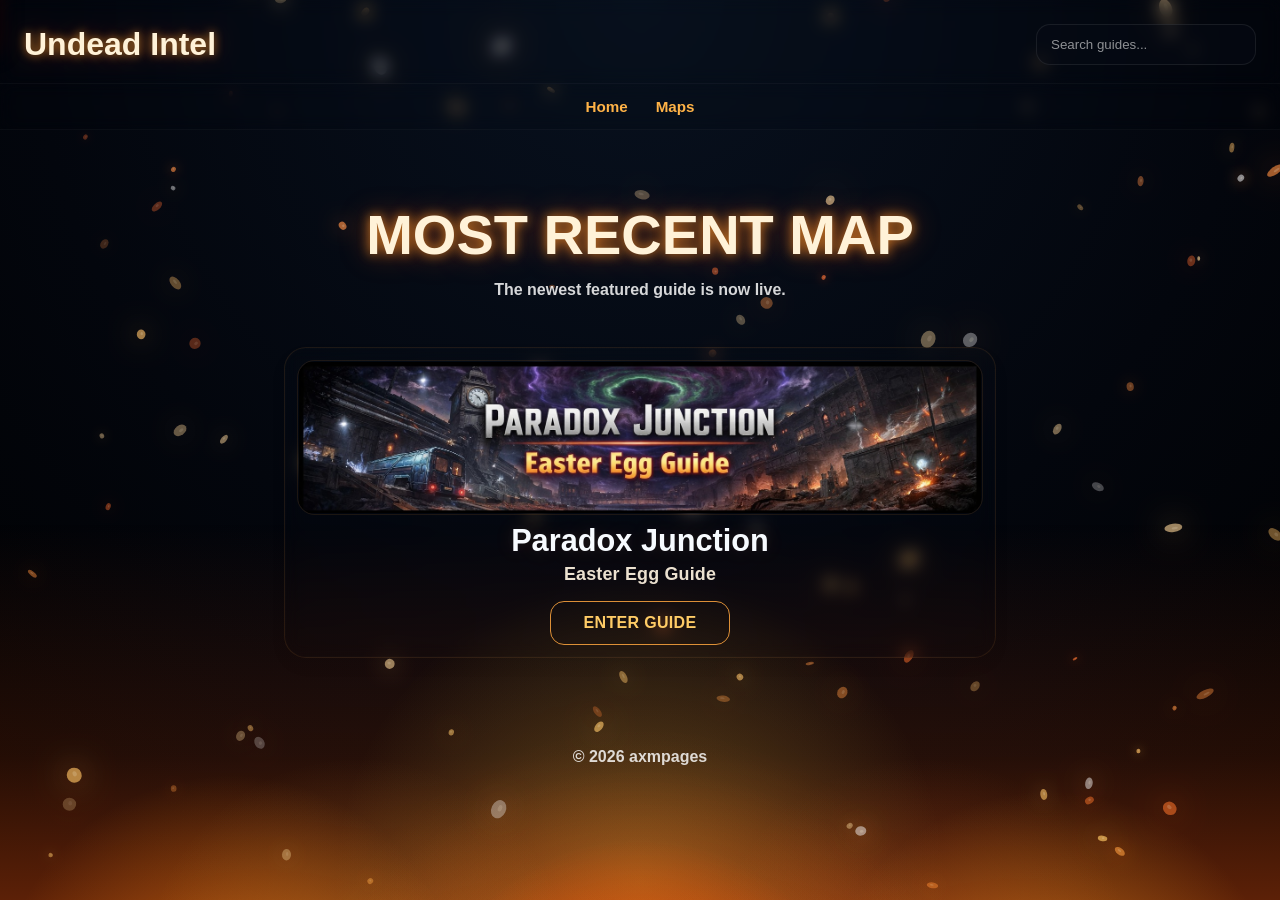
==== index.html @ 65e99cda "Update index.html" ====
<!DOCTYPE html>
<html lang="en">
<head>
  <meta charset="UTF-8">
  <title>Undead Intel</title>
  <meta name="viewport" content="width=device-width, initial-scale=1.0">
  <link rel="stylesheet" href="css/style.css">
</head>
<body class="loaded">

  <div class="zombie-hand" aria-hidden="true"></div>

  <canvas id="particles" aria-hidden="true"></canvas>

  <header class="glass">
    <h1 class="site-title">
      <a href="index.html">Undead Intel</a>
    </h1>

    <input
      type="text"
      id="search"
      placeholder="Search guides..."
      autocomplete="off"
      autocorrect="off"
      autocapitalize="off"
      spellcheck="false"
    >
  </header>

  <nav class="glass">
    <a href="index.html">Home</a>
    <a href="maps.html">Maps</a>
  </nav>

  <section class="hero">
    <h2>MOST RECENT MAP</h2>
    <p>The newest featured guide is now live.</p>
  </section>

  <section id="guideList" class="grid single-featured">
    <div class="card featured-card" data-name="paradox junction">
      <a href="maps/paradox-junction.html">
        <img src="images/paradox-junction-easter-egg-guide.jpg" alt="Paradox Junction Easter Egg Guide" class="map-image">
      </a>
      <h3>Paradox Junction</h3>
      <p>Easter Egg Guide</p>
      <a href="maps/paradox-junction.html">ENTER GUIDE</a>
    </div>
  </section>

  <footer>
    <p>© 2026 axmpages</p>
  </footer>

  <script src="js/app.js"></script>
</body>
</html>
---- css/style.css ----
*,
*::before,
*::after {
  box-sizing: border-box;
}

html,
body {
  width: 100%;
  max-width: 100%;
  overflow-x: hidden;
}

body {
  margin: 0;
  font-family: Arial, sans-serif;
  color: white;
  background:
    radial-gradient(circle at 50% 120%, rgba(255, 115, 20, 0.30) 0%, transparent 28%),
    radial-gradient(circle at top, #08111f 0%, #03060d 55%, #000000 100%);
  min-height: 100vh;
}

body.loaded {
  opacity: 1;
}

/* stronger fire background */
body::before {
  content: "";
  position: fixed;
  inset: 0;
  background:
    radial-gradient(circle at 50% 118%, rgba(255, 85, 0, 0.95), transparent 18%),
    radial-gradient(circle at 18% 112%, rgba(255, 135, 20, 0.56), transparent 16%),
    radial-gradient(circle at 82% 114%, rgba(255, 160, 30, 0.56), transparent 16%),
    radial-gradient(circle at 50% 98%, rgba(255, 210, 70, 0.28), transparent 28%),
    linear-gradient(to top, rgba(255, 90, 20, 0.36) 0%, rgba(255, 90, 20, 0.14) 16%, transparent 42%);
  z-index: -4;
  pointer-events: none;
  animation: firePulse 2.8s ease-in-out infinite alternate;
}

body::after {
  content: "";
  position: fixed;
  inset: 0;
  background:
    radial-gradient(circle at 50% 126%, rgba(255, 100, 20, 0.44), transparent 28%),
    radial-gradient(circle at 28% 108%, rgba(255, 190, 60, 0.22), transparent 16%),
    radial-gradient(circle at 72% 108%, rgba(255, 120, 40, 0.20), transparent 16%);
  z-index: -3;
  pointer-events: none;
  animation: firePulse2 4s ease-in-out infinite alternate;
}

@keyframes firePulse {
  0% {
    opacity: 0.86;
    transform: scale(1);
  }
  100% {
    opacity: 1;
    transform: scale(1.04);
  }
}

@keyframes firePulse2 {
  0% {
    opacity: 0.72;
  }
  100% {
    opacity: 1;
  }
}

/* embers canvas */
#particles {
  position: fixed;
  top: 0;
  left: 0;
  width: 100%;
  height: 100%;
  z-index: -2;
  pointer-events: none;
  mix-blend-mode: screen;
  opacity: 0.95;
}

/* hide cursor on touch devices */
.zombie-hand {
  display: none;
}

/* desktop cursor only */
@media (hover: hover) and (pointer: fine) {
  body,
  a,
  button,
  input,
  label,
  .card {
    cursor: none !important;
  }

  .zombie-hand,
  .zombie-hand *,
  .zombie-hand::before,
  .zombie-hand::after {
    pointer-events: none !important;
  }

  .zombie-hand::before,
  .zombie-hand::after,
  .zombie-hand * {
    display: none !important;
    content: none !important;
  }

  .zombie-hand {
    display: block;
    position: fixed;
    left: 0;
    top: 0;
    width: 78px;
    height: 78px;
    z-index: 99999;
    pointer-events: none !important;
    background: url("../images/zombie-cursor.png") no-repeat center center;
    background-size: contain;
    transform: translate(-58px, -28px);
    filter:
      drop-shadow(0 0 8px rgba(0, 0, 0, 0.45))
      drop-shadow(0 0 10px rgba(90, 0, 0, 0.25));
  }
}

/* glass */
.glass {
  backdrop-filter: blur(8px);
  background: rgba(8, 12, 20, 0.04);
  border-bottom: 1px solid rgba(255, 255, 255, 0.03);
}

/* header */
header {
  display: flex;
  justify-content: space-between;
  align-items: center;
  padding: max(24px, env(safe-area-inset-top)) 24px 18px;
  gap: 16px;
}

.page-header {
  align-items: flex-start;
}

.header-left {
  display: flex;
  flex-direction: column;
  gap: 6px;
}

.site-title {
  margin: 0;
  font-size: 2rem;
}

.site-title a {
  color: #fff2d8;
  text-decoration: none;
  text-shadow:
    0 0 10px rgba(255, 160, 50, 0.75),
    0 0 26px rgba(255, 90, 20, 0.35);
}

.site-title a:hover {
  color: #ffd59d;
}

.page-subtitle {
  color: rgba(255, 255, 255, 0.82);
  font-weight: 700;
  letter-spacing: 0.04em;
}

header input {
  width: 220px;
  max-width: 42vw;
  padding: 12px 14px;
  border-radius: 14px;
  border: 1px solid rgba(255, 255, 255, 0.08);
  background: rgba(7, 12, 22, 0.48);
  color: white;
  outline: none;
  backdrop-filter: blur(8px);
}

header input::placeholder {
  color: rgba(255, 255, 255, 0.55);
}

/* nav */
nav {
  display: flex;
  justify-content: center;
  gap: 28px;
  padding: 14px 20px;
}

nav a {
  color: #ffb347;
  text-decoration: none;
  font-weight: 700;
  font-size: 0.95rem;
  position: relative;
}

nav a::after {
  content: "";
  position: absolute;
  left: 0;
  bottom: -6px;
  width: 0;
  height: 2px;
  background: #ff8a2a;
  box-shadow: 0 0 10px #ff8a2a;
  transition: width 0.25s ease;
}

nav a:hover::after {
  width: 100%;
}

/* hero */
.hero {
  text-align: center;
  padding: 72px 20px 38px;
}

.hero-small {
  padding-top: 54px;
}

.hero h2 {
  margin: 0 0 14px;
  font-size: clamp(2rem, 5vw, 3.5rem);
  color: #fff2d8;
  text-shadow:
    0 0 12px rgba(255, 150, 42, 0.82),
    0 0 30px rgba(255, 90, 20, 0.48);
}

.hero p {
  margin: 0;
  color: rgba(255, 255, 255, 0.84);
  font-weight: 600;
}

/* layout */
.grid {
  display: grid;
  grid-template-columns: repeat(auto-fit, minmax(380px, 1fr));
  gap: 28px;
  padding: 10px 24px 56px;
  max-width: 1480px;
  margin: 0 auto;
  align-items: start;
}

.single-featured {
  max-width: 760px;
}

/* cards */
.card {
  width: 100%;
  max-width: 100%;
  min-width: 0;
  background: linear-gradient(180deg, rgba(18, 27, 42, 0.07), rgba(10, 16, 28, 0.025));
  border: 1px solid rgba(255, 170, 70, 0.10);
  border-radius: 22px;
  padding: 12px;
  box-sizing: border-box;
  box-shadow:
    0 8px 18px rgba(0, 0, 0, 0.04),
    0 0 0 1px rgba(255, 255, 255, 0.008) inset;
  transition: transform 0.25s ease, box-shadow 0.25s ease, border-color 0.25s ease;
  text-align: center;
  overflow: hidden;
  backdrop-filter: blur(8px);
}

.card:hover {
  transform: translateY(-6px) scale(1.01);
  box-shadow:
    0 12px 24px rgba(0, 0, 0, 0.08),
    0 0 16px rgba(255, 120, 30, 0.08);
  border-color: rgba(255, 170, 70, 0.18);
}

.card > a:first-child {
  display: flex;
  align-items: center;
  justify-content: center;
  width: 100%;
  max-width: 100%;
  min-width: 0;
  border-radius: 18px;
  overflow: hidden;
  margin: 0 auto 10px;
  padding: 1px;
  background: rgba(2, 5, 12, 0.015);
  border: 1px solid rgba(255, 170, 70, 0.10);
}

.card h3 {
  margin: 0 0 6px;
  font-size: clamp(1.7rem, 2.2vw, 2rem);
  line-height: 1.05;
  color: #f7fbff;
  text-shadow:
    0 0 10px rgba(255, 255, 255, 0.06),
    0 0 20px rgba(255, 140, 50, 0.14);
}

.card p {
  margin: 0 0 16px;
  color: rgba(255, 244, 225, 0.92);
  font-weight: 700;
  font-size: 1.08rem;
  letter-spacing: 0.01em;
}

.map-image {
  display: block;
  width: 100%;
  max-width: 100%;
  min-width: 0;
  height: auto !important;
  margin: 0 auto;
  object-fit: contain;
  object-position: center center !important;
  background: transparent;
  padding: 0;
  border: none;
  box-shadow: none;
  transform: translateX(0) !important;
}

.featured-card .map-image {
  display: block;
  width: 100%;
  max-width: 100%;
  min-width: 0;
  height: auto !important;
  margin: 0 auto;
}

.content > .map-image {
  display: block;
  width: 100%;
  max-width: 100%;
  min-width: 0;
  height: auto !important;
  object-fit: contain;
  object-position: center center !important;
  background: transparent;
  padding: 0;
  border-radius: 18px;
  margin: 0 auto 24px;
  border: 1px solid rgba(255, 170, 70, 0.08);
  box-shadow: 0 0 12px rgba(255, 120, 30, 0.02);
  transform: translateX(0) !important;
}

/* buttons */
.card a,
.back-link {
  display: inline-flex;
  align-items: center;
  justify-content: center;
  color: #ffcc66;
  text-decoration: none;
  padding: 12px 18px;
  border: 1px solid rgba(255, 166, 63, 0.85);
  border-radius: 14px;
  font-weight: 800;
  letter-spacing: 0.02em;
  transition: all 0.2s ease;
}

.card a:hover,
.back-link:hover {
  background: linear-gradient(180deg, #ffb347 0%, #ff8a2a 100%);
  color: #120700;
  box-shadow:
    0 0 22px rgba(255, 138, 42, 0.45),
    0 10px 18px rgba(0, 0, 0, 0.18);
}

.card > a:last-child {
  min-width: 160px;
}

.featured-card > a:last-child {
  min-width: 180px;
}

.featured-card h3 {
  font-size: clamp(1.9rem, 2.4vw, 2.2rem);
}

.featured-card p {
  font-size: 1.12rem;
}

.top-buttons {
  display: flex;
  gap: 12px;
  flex-wrap: wrap;
}

/* content */
.content {
  max-width: 1000px;
  margin: 0 auto;
  padding: 28px 24px 60px;
}

.content h2 {
  margin-top: 0;
  margin-bottom: 16px;
  text-shadow: 0 0 12px rgba(255, 138, 42, 0.22);
}

.content h3 {
  margin: 28px 0 12px;
  color: #ffd59d;
}

.content p,
.content li {
  color: rgba(255, 255, 255, 0.92);
  line-height: 1.55;
  font-size: 1rem;
}

.notes-box {
  margin: 0 0 24px;
  padding: 16px 18px;
  background: rgba(255, 255, 255, 0.02);
  border: 1px solid rgba(255, 255, 255, 0.04);
  border-radius: 14px;
  backdrop-filter: blur(6px);
}

.notes-box h3 {
  margin: 0 0 10px;
}

.notes-box ul {
  margin: 0;
  padding-left: 18px;
}

.notes-box li {
  margin: 8px 0;
}

/* progress */
#progress-container {
  width: 100%;
  height: 18px;
  background: rgba(255, 255, 255, 0.08);
  border-radius: 999px;
  overflow: hidden;
  margin: 18px 0 24px;
  border: 1px solid rgba(255, 255, 255, 0.06);
}

#progress-bar {
  height: 100%;
  width: 0%;
  background: linear-gradient(90deg, #ff6a00, #ffc14d);
  box-shadow: 0 0 14px rgba(255, 138, 42, 0.65);
  transition: width 0.25s ease;
}

/* steps */
#steps {
  list-style: none;
  padding: 0;
  margin: 0 0 28px;
}

#steps li {
  margin: 12px 0;
  padding: 14px 16px;
  background: rgba(255, 255, 255, 0.02);
  border-radius: 12px;
  border: 1px solid rgba(255, 255, 255, 0.04);
  backdrop-filter: blur(4px);
}

#steps input {
  accent-color: #ff8a2a;
  transform: scale(1.15);
  margin-right: 10px;
}

/* footer */
footer {
  text-align: center;
  padding: 18px 20px 26px;
  color: rgba(255, 255, 255, 0.82);
  font-weight: 700;
}

@media (max-width: 1200px) {
  .grid {
    grid-template-columns: repeat(auto-fit, minmax(320px, 1fr));
    max-width: 1240px;
  }
}

@media (max-width: 760px) {
  body::before {
    background:
      radial-gradient(circle at 50% 118%, rgba(255, 80, 0, 1), transparent 18%),
      radial-gradient(circle at 18% 112%, rgba(255, 135, 20, 0.60), transparent 16%),
      radial-gradient(circle at 82% 114%, rgba(255, 155, 30, 0.58), transparent 16%),
      radial-gradient(circle at 50% 96%, rgba(255, 205, 70, 0.30), transparent 28%),
      linear-gradient(to top, rgba(255, 90, 20, 0.40) 0%, rgba(255, 90, 20, 0.16) 16%, transparent 42%);
  }

  body::after {
    background:
      radial-gradient(circle at 50% 126%, rgba(255, 100, 20, 0.50), transparent 28%),
      radial-gradient(circle at 28% 108%, rgba(255, 190, 60, 0.24), transparent 16%),
      radial-gradient(circle at 72% 108%, rgba(255, 120, 40, 0.22), transparent 16%);
  }

  header {
    flex-direction: column;
    align-items: stretch;
    padding: max(30px, env(safe-area-inset-top)) 16px 16px;
  }

  .page-header {
    align-items: stretch;
  }

  header input {
    width: 100%;
    max-width: 100%;
  }

  nav {
    gap: 20px;
    flex-wrap: wrap;
  }

  .grid {
    width: 100%;
    max-width: 100%;
    grid-template-columns: 1fr;
    gap: 16px;
    padding: 10px 10px 42px;
    margin: 0 auto;
  }

  .single-featured {
    max-width: 100%;
  }

  .card {
    width: 100%;
    max-width: 100%;
    min-width: 0;
    padding: 8px;
    border-radius: 18px;
    background: linear-gradient(180deg, rgba(18, 27, 42, 0.05), rgba(10, 16, 28, 0.015));
  }

  .card h3 {
    font-size: 1.8rem;
    margin: 0 0 4px;
  }

  .card p {
    font-size: 1rem;
    margin: 0 0 12px;
  }

  .card > a:first-child {
    width: 100%;
    max-width: 100%;
    min-width: 0;
    margin: 0 auto 8px;
    padding: 1px;
    border-radius: 16px;
    background: rgba(2, 5, 12, 0.01);
    border: 1px solid rgba(255, 170, 70, 0.08);
  }

  .map-image {
    display: block;
    width: 100%;
    max-width: 100%;
    min-width: 0;
    height: auto !important;
    margin: 0 auto;
    object-fit: contain;
    object-position: center center !important;
    transform: translateX(0) !important;
  }

  .featured-card .map-image {
    width: 100%;
    max-width: 100%;
    min-width: 0;
    height: auto !important;
    margin: 0 auto;
  }

  .content > .map-image {
    width: 100%;
    max-width: 100%;
    min-width: 0;
    height: auto !important;
    object-fit: contain;
    object-position: center center !important;
    border-radius: 16px;
    margin: 0 auto 20px;
    border: 1px solid rgba(255, 170, 70, 0.08);
  }

  .top-buttons {
    justify-content: flex-start;
  }
}
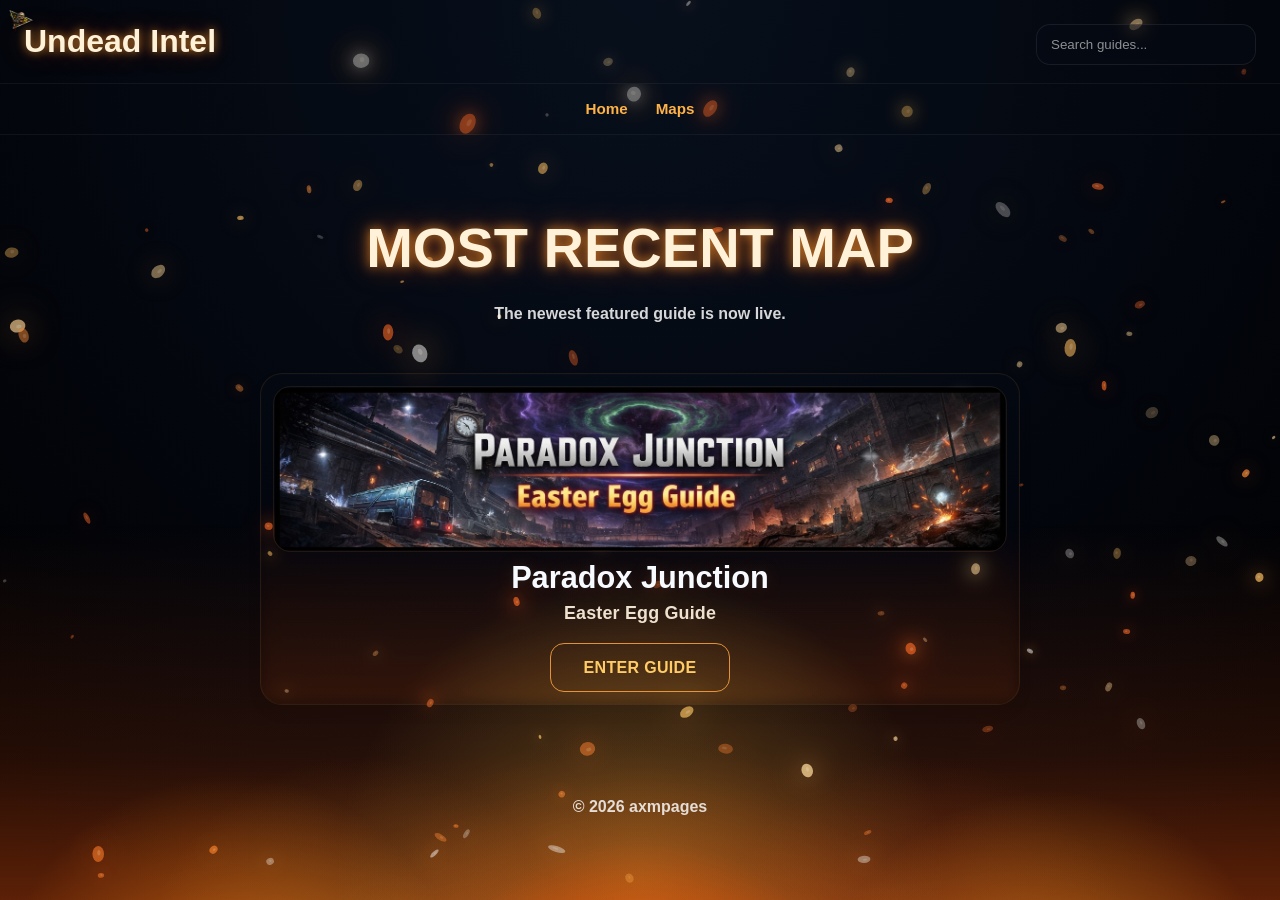
==== commit 0a66d4c9: "Update index.html" ====
--- a/index.html
+++ b/index.html
@@ -2,25 +2,30 @@
 <html lang="en">
 <head>
   <meta charset="UTF-8">
+  <meta name="viewport" content="width=device-width, initial-scale=1.0">
+  <meta name="description" content="Undead Intel - zombie map guides, Easter egg walkthroughs, and survival help.">
+  <meta name="theme-color" content="#000000">
   <title>Undead Intel</title>
-  <meta name="viewport" content="width=device-width, initial-scale=1.0">
   <link rel="stylesheet" href="css/style.css">
+  <script src="js/app.js" defer></script>
 </head>
-<body class="loaded">
-
+<body>
   <div class="zombie-hand" aria-hidden="true"></div>
-
   <canvas id="particles" aria-hidden="true"></canvas>
 
-  <header class="glass">
-    <h1 class="site-title">
-      <a href="index.html">Undead Intel</a>
-    </h1>
+  <header class="glass page-header">
+    <div class="header-left">
+      <h1 class="site-title">
+        <a href="index.html">Undead Intel</a>
+      </h1>
+    </div>
 
     <input
-      type="text"
+      type="search"
       id="search"
+      name="search"
       placeholder="Search guides..."
+      aria-label="Search guides"
       autocomplete="off"
       autocorrect="off"
       autocapitalize="off"
@@ -28,31 +33,37 @@
     >
   </header>
 
-  <nav class="glass">
+  <nav class="glass" aria-label="Main navigation">
     <a href="index.html">Home</a>
     <a href="maps.html">Maps</a>
   </nav>
 
-  <section class="hero">
-    <h2>MOST RECENT MAP</h2>
-    <p>The newest featured guide is now live.</p>
-  </section>
+  <main>
+    <section class="hero">
+      <h2>MOST RECENT MAP</h2>
+      <p>The newest featured guide is now live.</p>
+    </section>
 
-  <section id="guideList" class="grid single-featured">
-    <div class="card featured-card" data-name="paradox junction">
-      <a href="maps/paradox-junction.html">
-        <img src="images/paradox-junction-easter-egg-guide.jpg" alt="Paradox Junction Easter Egg Guide" class="map-image">
-      </a>
-      <h3>Paradox Junction</h3>
-      <p>Easter Egg Guide</p>
-      <a href="maps/paradox-junction.html">ENTER GUIDE</a>
-    </div>
-  </section>
+    <section id="guideList" class="grid single-featured" aria-label="Featured guides">
+      <article class="card featured-card" data-name="paradox junction easter egg guide">
+        <a href="maps/paradox-junction.html" aria-label="Open Paradox Junction Easter Egg Guide">
+          <img
+            src="images/paradox-junction-easter-egg-guide.jpg"
+            alt="Paradox Junction Easter Egg Guide"
+            class="map-image"
+          >
+        </a>
+
+        <h3>Paradox Junction</h3>
+        <p>Easter Egg Guide</p>
+
+        <a href="maps/paradox-junction.html">ENTER GUIDE</a>
+      </article>
+    </section>
+  </main>
 
   <footer>
     <p>© 2026 axmpages</p>
   </footer>
-
-  <script src="js/app.js"></script>
 </body>
 </html>
--- a/css/style.css
+++ b/css/style.css
@@ -4,21 +4,46 @@
   box-sizing: border-box;
 }
 
+:root {
+  --bg-top: #08111f;
+  --bg-mid: #03060d;
+  --bg-bottom: #000000;
+  --text-main: #ffffff;
+  --text-soft: rgba(255, 255, 255, 0.84);
+  --accent: #ff8a2a;
+  --accent-soft: #ffb347;
+  --accent-light: #ffcc66;
+  --card-border: rgba(255, 170, 70, 0.1);
+}
+
 html,
 body {
   width: 100%;
   max-width: 100%;
+  min-height: 100%;
   overflow-x: hidden;
+}
+
+html {
+  scroll-behavior: smooth;
 }
 
 body {
   margin: 0;
+  position: relative;
+  isolation: isolate;
   font-family: Arial, sans-serif;
-  color: white;
+  line-height: 1.45;
+  color: var(--text-main);
+  background-color: #000000;
   background:
-    radial-gradient(circle at 50% 120%, rgba(255, 115, 20, 0.30) 0%, transparent 28%),
-    radial-gradient(circle at top, #08111f 0%, #03060d 55%, #000000 100%);
+    radial-gradient(circle at 50% 120%, rgba(255, 115, 20, 0.3) 0%, transparent 28%),
+    radial-gradient(circle at top, var(--bg-top) 0%, var(--bg-mid) 55%, var(--bg-bottom) 100%);
   min-height: 100vh;
+  opacity: 0;
+  transition: opacity 0.35s ease;
+  -webkit-font-smoothing: antialiased;
+  text-rendering: optimizeLegibility;
 }
 
 body.loaded {
@@ -48,7 +73,7 @@
   background:
     radial-gradient(circle at 50% 126%, rgba(255, 100, 20, 0.44), transparent 28%),
     radial-gradient(circle at 28% 108%, rgba(255, 190, 60, 0.22), transparent 16%),
-    radial-gradient(circle at 72% 108%, rgba(255, 120, 40, 0.20), transparent 16%);
+    radial-gradient(circle at 72% 108%, rgba(255, 120, 40, 0.2), transparent 16%);
   z-index: -3;
   pointer-events: none;
   animation: firePulse2 4s ease-in-out infinite alternate;
@@ -77,22 +102,21 @@
 /* embers canvas */
 #particles {
   position: fixed;
-  top: 0;
-  left: 0;
+  inset: 0;
   width: 100%;
   height: 100%;
+  display: block;
   z-index: -2;
   pointer-events: none;
   mix-blend-mode: screen;
   opacity: 0.95;
 }
 
-/* hide cursor on touch devices */
+/* custom cursor */
 .zombie-hand {
   display: none;
 }
 
-/* desktop cursor only */
 @media (hover: hover) and (pointer: fine) {
   body,
   a,
@@ -122,24 +146,28 @@
     position: fixed;
     left: 0;
     top: 0;
-    width: 78px;
-    height: 78px;
+    width: 64px;
+    height: 64px;
     z-index: 99999;
     pointer-events: none !important;
-    background: url("../images/zombie-cursor.png") no-repeat center center;
+    background-image: url("../images/zombie-cursor.png");
+    background-repeat: no-repeat;
+    background-position: center;
     background-size: contain;
-    transform: translate(-58px, -28px);
-    filter:
-      drop-shadow(0 0 8px rgba(0, 0, 0, 0.45))
-      drop-shadow(0 0 10px rgba(90, 0, 0, 0.25));
+    transform: translate(-12px, -10px);
+    filter: none !important;
+    animation: none !important;
+    transition: none !important;
+    will-change: transform, left, top;
   }
 }
 
 /* glass */
 .glass {
   backdrop-filter: blur(8px);
-  background: rgba(8, 12, 20, 0.04);
-  border-bottom: 1px solid rgba(255, 255, 255, 0.03);
+  -webkit-backdrop-filter: blur(8px);
+  background: rgba(8, 12, 20, 0.18);
+  border-bottom: 1px solid rgba(255, 255, 255, 0.05);
 }
 
 /* header */
@@ -147,6 +175,7 @@
   display: flex;
   justify-content: space-between;
   align-items: center;
+  flex-wrap: wrap;
   padding: max(24px, env(safe-area-inset-top)) 24px 18px;
   gap: 16px;
 }
@@ -159,11 +188,13 @@
   display: flex;
   flex-direction: column;
   gap: 6px;
+  min-width: 0;
 }
 
 .site-title {
   margin: 0;
   font-size: 2rem;
+  line-height: 1.1;
 }
 
 .site-title a {
@@ -194,22 +225,29 @@
   color: white;
   outline: none;
   backdrop-filter: blur(8px);
+  -webkit-backdrop-filter: blur(8px);
 }
 
 header input::placeholder {
   color: rgba(255, 255, 255, 0.55);
+}
+
+header input:focus {
+  border-color: rgba(255, 166, 63, 0.7);
+  box-shadow: 0 0 0 3px rgba(255, 138, 42, 0.12);
 }
 
 /* nav */
 nav {
   display: flex;
   justify-content: center;
+  flex-wrap: wrap;
   gap: 28px;
   padding: 14px 20px;
 }
 
 nav a {
-  color: #ffb347;
+  color: var(--accent-soft);
   text-decoration: none;
   font-weight: 700;
   font-size: 0.95rem;
@@ -223,12 +261,13 @@
   bottom: -6px;
   width: 0;
   height: 2px;
-  background: #ff8a2a;
-  box-shadow: 0 0 10px #ff8a2a;
+  background: var(--accent);
+  box-shadow: 0 0 10px var(--accent);
   transition: width 0.25s ease;
 }
 
-nav a:hover::after {
+nav a:hover::after,
+nav a:focus-visible::after {
   width: 100%;
 }
 
@@ -253,7 +292,7 @@
 
 .hero p {
   margin: 0;
-  color: rgba(255, 255, 255, 0.84);
+  color: var(--text-soft);
   font-weight: 600;
 }
 
@@ -262,9 +301,9 @@
   display: grid;
   grid-template-columns: repeat(auto-fit, minmax(380px, 1fr));
   gap: 28px;
-  padding: 10px 24px 56px;
-  max-width: 1480px;
+  width: min(1480px, calc(100% - 48px));
   margin: 0 auto;
+  padding: 10px 0 56px;
   align-items: start;
 }
 
@@ -275,13 +314,11 @@
 /* cards */
 .card {
   width: 100%;
-  max-width: 100%;
   min-width: 0;
   background: linear-gradient(180deg, rgba(18, 27, 42, 0.07), rgba(10, 16, 28, 0.025));
-  border: 1px solid rgba(255, 170, 70, 0.10);
+  border: 1px solid var(--card-border);
   border-radius: 22px;
   padding: 12px;
-  box-sizing: border-box;
   box-shadow:
     0 8px 18px rgba(0, 0, 0, 0.04),
     0 0 0 1px rgba(255, 255, 255, 0.008) inset;
@@ -289,6 +326,7 @@
   text-align: center;
   overflow: hidden;
   backdrop-filter: blur(8px);
+  -webkit-backdrop-filter: blur(8px);
 }
 
 .card:hover {
@@ -304,14 +342,14 @@
   align-items: center;
   justify-content: center;
   width: 100%;
-  max-width: 100%;
   min-width: 0;
   border-radius: 18px;
   overflow: hidden;
   margin: 0 auto 10px;
   padding: 1px;
   background: rgba(2, 5, 12, 0.015);
-  border: 1px solid rgba(255, 170, 70, 0.10);
+  border: 1px solid rgba(255, 170, 70, 0.1);
+  text-decoration: none;
 }
 
 .card h3 {
@@ -336,7 +374,6 @@
   display: block;
   width: 100%;
   max-width: 100%;
-  min-width: 0;
   height: auto !important;
   margin: 0 auto;
   object-fit: contain;
@@ -345,14 +382,13 @@
   padding: 0;
   border: none;
   box-shadow: none;
-  transform: translateX(0) !important;
+  transform: none !important;
 }
 
 .featured-card .map-image {
   display: block;
   width: 100%;
   max-width: 100%;
-  min-width: 0;
   height: auto !important;
   margin: 0 auto;
 }
@@ -361,7 +397,6 @@
   display: block;
   width: 100%;
   max-width: 100%;
-  min-width: 0;
   height: auto !important;
   object-fit: contain;
   object-position: center center !important;
@@ -371,16 +406,16 @@
   margin: 0 auto 24px;
   border: 1px solid rgba(255, 170, 70, 0.08);
   box-shadow: 0 0 12px rgba(255, 120, 30, 0.02);
-  transform: translateX(0) !important;
-}
-
-/* buttons */
-.card a,
+  transform: none !important;
+}
+
+/* buttons - only actual action links */
+.card > a:last-child,
 .back-link {
   display: inline-flex;
   align-items: center;
   justify-content: center;
-  color: #ffcc66;
+  color: var(--accent-light);
   text-decoration: none;
   padding: 12px 18px;
   border: 1px solid rgba(255, 166, 63, 0.85);
@@ -390,8 +425,10 @@
   transition: all 0.2s ease;
 }
 
-.card a:hover,
-.back-link:hover {
+.card > a:last-child:hover,
+.back-link:hover,
+.card > a:last-child:focus-visible,
+.back-link:focus-visible {
   background: linear-gradient(180deg, #ffb347 0%, #ff8a2a 100%);
   color: #120700;
   box-shadow:
@@ -423,9 +460,9 @@
 
 /* content */
 .content {
-  max-width: 1000px;
+  width: min(1000px, calc(100% - 48px));
   margin: 0 auto;
-  padding: 28px 24px 60px;
+  padding: 28px 0 60px;
 }
 
 .content h2 {
@@ -453,6 +490,7 @@
   border: 1px solid rgba(255, 255, 255, 0.04);
   border-radius: 14px;
   backdrop-filter: blur(6px);
+  -webkit-backdrop-filter: blur(6px);
 }
 
 .notes-box h3 {
@@ -501,6 +539,7 @@
   border-radius: 12px;
   border: 1px solid rgba(255, 255, 255, 0.04);
   backdrop-filter: blur(4px);
+  -webkit-backdrop-filter: blur(4px);
 }
 
 #steps input {
@@ -517,26 +556,33 @@
   font-weight: 700;
 }
 
+img {
+  max-width: 100%;
+  height: auto;
+}
+
+/* tablet */
 @media (max-width: 1200px) {
   .grid {
     grid-template-columns: repeat(auto-fit, minmax(320px, 1fr));
-    max-width: 1240px;
-  }
-}
-
+    width: min(1240px, calc(100% - 40px));
+  }
+}
+
+/* mobile */
 @media (max-width: 760px) {
   body::before {
     background:
       radial-gradient(circle at 50% 118%, rgba(255, 80, 0, 1), transparent 18%),
-      radial-gradient(circle at 18% 112%, rgba(255, 135, 20, 0.60), transparent 16%),
+      radial-gradient(circle at 18% 112%, rgba(255, 135, 20, 0.6), transparent 16%),
       radial-gradient(circle at 82% 114%, rgba(255, 155, 30, 0.58), transparent 16%),
-      radial-gradient(circle at 50% 96%, rgba(255, 205, 70, 0.30), transparent 28%),
-      linear-gradient(to top, rgba(255, 90, 20, 0.40) 0%, rgba(255, 90, 20, 0.16) 16%, transparent 42%);
+      radial-gradient(circle at 50% 96%, rgba(255, 205, 70, 0.3), transparent 28%),
+      linear-gradient(to top, rgba(255, 90, 20, 0.4) 0%, rgba(255, 90, 20, 0.16) 16%, transparent 42%);
   }
 
   body::after {
     background:
-      radial-gradient(circle at 50% 126%, rgba(255, 100, 20, 0.50), transparent 28%),
+      radial-gradient(circle at 50% 126%, rgba(255, 100, 20, 0.5), transparent 28%),
       radial-gradient(circle at 28% 108%, rgba(255, 190, 60, 0.24), transparent 16%),
       radial-gradient(circle at 72% 108%, rgba(255, 120, 40, 0.22), transparent 16%);
   }
@@ -558,15 +604,19 @@
 
   nav {
     gap: 20px;
-    flex-wrap: wrap;
+    padding-left: 16px;
+    padding-right: 16px;
+  }
+
+  .hero {
+    padding: 54px 16px 28px;
   }
 
   .grid {
-    width: 100%;
-    max-width: 100%;
+    width: calc(100% - 20px);
     grid-template-columns: 1fr;
     gap: 16px;
-    padding: 10px 10px 42px;
+    padding: 10px 0 42px;
     margin: 0 auto;
   }
 
@@ -575,9 +625,6 @@
   }
 
   .card {
-    width: 100%;
-    max-width: 100%;
-    min-width: 0;
     padding: 8px;
     border-radius: 18px;
     background: linear-gradient(180deg, rgba(18, 27, 42, 0.05), rgba(10, 16, 28, 0.015));
@@ -594,45 +641,33 @@
   }
 
   .card > a:first-child {
-    width: 100%;
-    max-width: 100%;
-    min-width: 0;
     margin: 0 auto 8px;
-    padding: 1px;
     border-radius: 16px;
     background: rgba(2, 5, 12, 0.01);
     border: 1px solid rgba(255, 170, 70, 0.08);
   }
 
-  .map-image {
-    display: block;
-    width: 100%;
-    max-width: 100%;
-    min-width: 0;
-    height: auto !important;
-    margin: 0 auto;
-    object-fit: contain;
-    object-position: center center !important;
-    transform: translateX(0) !important;
-  }
-
-  .featured-card .map-image {
-    width: 100%;
-    max-width: 100%;
-    min-width: 0;
-    height: auto !important;
-    margin: 0 auto;
-  }
-
+  .map-image,
+  .featured-card .map-image,
   .content > .map-image {
     width: 100%;
     max-width: 100%;
-    min-width: 0;
     height: auto !important;
+    margin-left: auto;
+    margin-right: auto;
     object-fit: contain;
     object-position: center center !important;
+    transform: none !important;
+  }
+
+  .content {
+    width: calc(100% - 32px);
+    padding: 24px 0 48px;
+  }
+
+  .content > .map-image {
     border-radius: 16px;
-    margin: 0 auto 20px;
+    margin-bottom: 20px;
     border: 1px solid rgba(255, 170, 70, 0.08);
   }
 
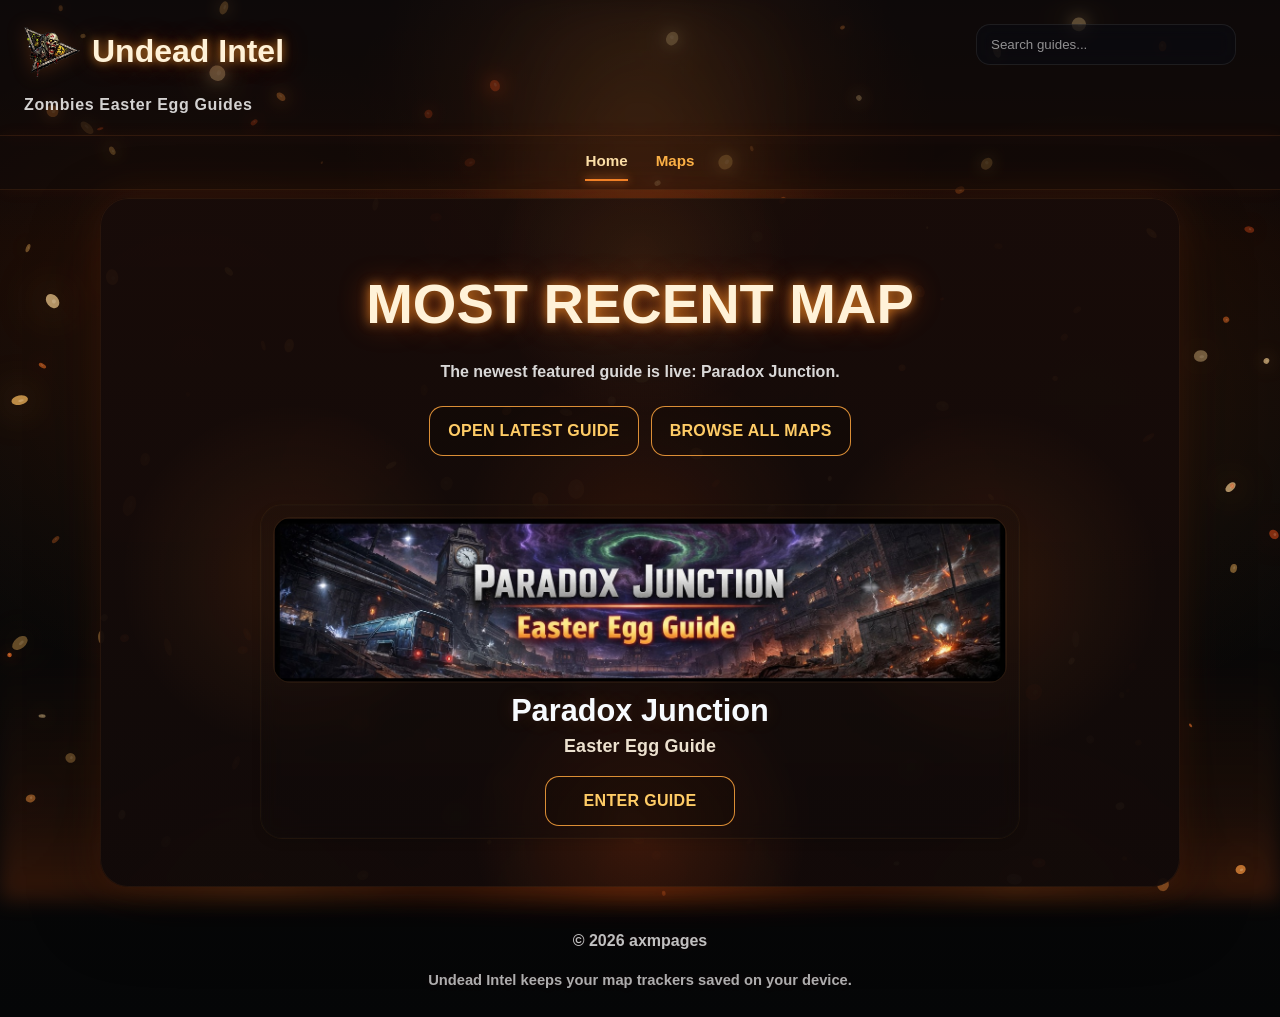
==== commit 8f914b4e: "Update index.html" ====
--- a/index.html
+++ b/index.html
@@ -7,63 +7,68 @@
   <meta name="theme-color" content="#000000">
   <title>Undead Intel</title>
   <link rel="stylesheet" href="css/style.css">
+  <script src="js/maps-data.js" defer></script>
   <script src="js/app.js" defer></script>
 </head>
-<body>
-  <div class="zombie-hand" aria-hidden="true"></div>
+<body data-page="home" data-root-prefix="">
+  <a class="skip-link" href="#main-content">Skip to content</a>
+
+  <div class="zombie-cursor" aria-hidden="true"></div>
   <canvas id="particles" aria-hidden="true"></canvas>
 
   <header class="glass page-header">
     <div class="header-left">
       <h1 class="site-title">
-        <a href="index.html">Undead Intel</a>
+        <a href="index.html" class="site-brand">
+          <img
+            src="images/undead-intel-logo.png"
+            alt="Undead Intel logo"
+            class="site-logo"
+          >
+          <span>Undead Intel</span>
+        </a>
       </h1>
+      <div class="page-subtitle">Zombies Easter Egg Guides</div>
     </div>
 
-    <input
-      type="search"
-      id="search"
-      name="search"
-      placeholder="Search guides..."
-      aria-label="Search guides"
-      autocomplete="off"
-      autocorrect="off"
-      autocapitalize="off"
-      spellcheck="false"
-    >
+    <div class="search-wrap">
+      <label class="sr-only" for="search">Search guides</label>
+      <input
+        type="search"
+        id="search"
+        name="search"
+        placeholder="Search guides..."
+        aria-label="Search guides"
+        autocomplete="off"
+        autocorrect="off"
+        autocapitalize="off"
+        spellcheck="false"
+      >
+    </div>
   </header>
 
   <nav class="glass" aria-label="Main navigation">
-    <a href="index.html">Home</a>
+    <a href="index.html" aria-current="page">Home</a>
     <a href="maps.html">Maps</a>
   </nav>
 
-  <main>
+  <main id="main-content">
     <section class="hero">
       <h2>MOST RECENT MAP</h2>
-      <p>The newest featured guide is now live.</p>
+      <p>The newest featured guide is live: <strong id="featuredGuideTitleText">Loading...</strong>.</p>
+
+      <div class="hero-actions">
+        <a class="primary-link" id="latestGuideCta" href="maps/guide.html">OPEN LATEST GUIDE</a>
+        <a class="primary-link" href="maps.html">BROWSE ALL MAPS</a>
+      </div>
     </section>
 
-    <section id="guideList" class="grid single-featured" aria-label="Featured guides">
-      <article class="card featured-card" data-name="paradox junction easter egg guide">
-        <a href="maps/paradox-junction.html" aria-label="Open Paradox Junction Easter Egg Guide">
-          <img
-            src="images/paradox-junction-easter-egg-guide.jpg"
-            alt="Paradox Junction Easter Egg Guide"
-            class="map-image"
-          >
-        </a>
-
-        <h3>Paradox Junction</h3>
-        <p>Easter Egg Guide</p>
-
-        <a href="maps/paradox-junction.html">ENTER GUIDE</a>
-      </article>
-    </section>
+    <section id="guideList" class="grid single-featured" aria-label="Featured guides"></section>
   </main>
 
   <footer>
-    <p>© 2026 axmpages</p>
+    <p>© <span id="currentYear"></span> axmpages</p>
+    <span class="footer-note">Undead Intel keeps your map trackers saved on your device.</span>
   </footer>
 </body>
 </html>
--- a/css/style.css
+++ b/css/style.css
@@ -10,10 +10,12 @@
   --bg-bottom: #000000;
   --text-main: #ffffff;
   --text-soft: rgba(255, 255, 255, 0.84);
+  --text-muted: rgba(255, 255, 255, 0.68);
   --accent: #ff8a2a;
   --accent-soft: #ffb347;
   --accent-light: #ffcc66;
-  --card-border: rgba(255, 170, 70, 0.1);
+  --card-border: rgba(255, 170, 70, 0.08);
+  --surface-border: rgba(255, 255, 255, 0.05);
 }
 
 html,
@@ -33,12 +35,15 @@
   position: relative;
   isolation: isolate;
   font-family: Arial, sans-serif;
-  line-height: 1.45;
+  line-height: 1.5;
   color: var(--text-main);
-  background-color: #000000;
+  background-color: #050607;
   background:
-    radial-gradient(circle at 50% 120%, rgba(255, 115, 20, 0.3) 0%, transparent 28%),
-    radial-gradient(circle at top, var(--bg-top) 0%, var(--bg-mid) 55%, var(--bg-bottom) 100%);
+    radial-gradient(circle at 50% 6%, rgba(255, 146, 51, 0.10) 0%, transparent 22%),
+    radial-gradient(circle at 50% 16%, rgba(255, 92, 20, 0.14) 0%, transparent 28%),
+    radial-gradient(circle at 15% 35%, rgba(255, 110, 25, 0.08) 0%, transparent 26%),
+    radial-gradient(circle at 85% 40%, rgba(255, 135, 40, 0.08) 0%, transparent 24%),
+    linear-gradient(180deg, #06080d 0%, #140905 24%, #0b0908 52%, #050607 100%);
   min-height: 100vh;
   opacity: 0;
   transition: opacity 0.35s ease;
@@ -50,56 +55,143 @@
   opacity: 1;
 }
 
-/* stronger fire background */
+main {
+  display: block;
+  position: relative;
+  z-index: 0;
+}
+
+main::before {
+  content: "";
+  position: absolute;
+  top: 8px;
+  bottom: 8px;
+  left: 50%;
+  width: min(1080px, calc(100% - 20px));
+  transform: translateX(-50%);
+  border-radius: 28px;
+  pointer-events: none;
+  z-index: -1;
+  background:
+    radial-gradient(circle at 50% 10%, rgba(255, 150, 60, 0.10) 0%, transparent 18%),
+    radial-gradient(circle at 50% 50%, rgba(255, 95, 20, 0.10) 0%, transparent 28%),
+    radial-gradient(circle at 18% 55%, rgba(255, 125, 35, 0.10) 0%, transparent 18%),
+    radial-gradient(circle at 82% 56%, rgba(255, 125, 35, 0.10) 0%, transparent 18%),
+    radial-gradient(circle at 50% 92%, rgba(255, 88, 18, 0.16) 0%, transparent 20%),
+    linear-gradient(180deg, rgba(24, 12, 9, 0.94) 0%, rgba(17, 10, 9, 0.96) 100%);
+  box-shadow:
+    0 0 0 1px rgba(255, 140, 55, 0.08) inset,
+    0 0 40px rgba(255, 98, 22, 0.12),
+    0 24px 70px rgba(0, 0, 0, 0.45);
+}
+
+main::after {
+  content: "";
+  position: absolute;
+  top: 0;
+  bottom: 0;
+  left: 50%;
+  width: min(1160px, calc(100% - 4px));
+  transform: translateX(-50%);
+  pointer-events: none;
+  z-index: -2;
+  background:
+    radial-gradient(circle at 50% 12%, rgba(255, 120, 28, 0.10) 0%, transparent 20%),
+    radial-gradient(circle at 50% 88%, rgba(255, 84, 18, 0.10) 0%, transparent 18%);
+  filter: blur(26px);
+  opacity: 0.9;
+}
+
+img {
+  display: block;
+  max-width: 100%;
+  height: auto;
+}
+
+.skip-link {
+  position: absolute;
+  left: 16px;
+  top: -60px;
+  z-index: 100000;
+  padding: 12px 16px;
+  border-radius: 12px;
+  background: #111827;
+  color: #ffffff;
+  text-decoration: none;
+  font-weight: 700;
+  border: 1px solid rgba(255, 255, 255, 0.18);
+  transition: top 0.2s ease;
+}
+
+.skip-link:focus {
+  top: 16px;
+}
+
+.sr-only {
+  position: absolute;
+  width: 1px;
+  height: 1px;
+  padding: 0;
+  margin: -1px;
+  overflow: hidden;
+  clip-path: inset(50%);
+  white-space: nowrap;
+  border: 0;
+}
+
 body::before {
   content: "";
   position: fixed;
   inset: 0;
+  pointer-events: none;
+  z-index: -4;
   background:
-    radial-gradient(circle at 50% 118%, rgba(255, 85, 0, 0.95), transparent 18%),
-    radial-gradient(circle at 18% 112%, rgba(255, 135, 20, 0.56), transparent 16%),
-    radial-gradient(circle at 82% 114%, rgba(255, 160, 30, 0.56), transparent 16%),
-    radial-gradient(circle at 50% 98%, rgba(255, 210, 70, 0.28), transparent 28%),
-    linear-gradient(to top, rgba(255, 90, 20, 0.36) 0%, rgba(255, 90, 20, 0.14) 16%, transparent 42%);
-  z-index: -4;
-  pointer-events: none;
-  animation: firePulse 2.8s ease-in-out infinite alternate;
+    radial-gradient(circle at 50% 12%, rgba(255, 170, 80, 0.10) 0%, transparent 18%),
+    radial-gradient(circle at 50% 34%, rgba(255, 90, 18, 0.16) 0%, transparent 26%),
+    radial-gradient(circle at 26% 52%, rgba(255, 120, 35, 0.10) 0%, transparent 18%),
+    radial-gradient(circle at 74% 54%, rgba(255, 120, 35, 0.10) 0%, transparent 18%),
+    radial-gradient(circle at 50% 88%, rgba(255, 70, 10, 0.20) 0%, transparent 30%);
+  filter: blur(18px);
+  animation: firePulse 5s ease-in-out infinite alternate;
 }
 
 body::after {
   content: "";
   position: fixed;
   inset: 0;
+  pointer-events: none;
+  z-index: -3;
   background:
-    radial-gradient(circle at 50% 126%, rgba(255, 100, 20, 0.44), transparent 28%),
-    radial-gradient(circle at 28% 108%, rgba(255, 190, 60, 0.22), transparent 16%),
-    radial-gradient(circle at 72% 108%, rgba(255, 120, 40, 0.2), transparent 16%);
-  z-index: -3;
-  pointer-events: none;
-  animation: firePulse2 4s ease-in-out infinite alternate;
+    radial-gradient(circle at 50% 100%, rgba(255, 112, 25, 0.28) 0%, transparent 16%),
+    radial-gradient(circle at 20% 96%, rgba(255, 145, 48, 0.16) 0%, transparent 12%),
+    radial-gradient(circle at 80% 96%, rgba(255, 145, 48, 0.16) 0%, transparent 12%),
+    linear-gradient(to top, rgba(255, 94, 20, 0.18) 0%, rgba(255, 94, 20, 0.08) 10%, transparent 28%);
+  filter: blur(10px);
+  animation: firePulse2 4.5s ease-in-out infinite alternate;
 }
 
 @keyframes firePulse {
   0% {
-    opacity: 0.86;
+    opacity: 0.82;
     transform: scale(1);
   }
   100% {
     opacity: 1;
-    transform: scale(1.04);
+    transform: scale(1.03);
   }
 }
 
 @keyframes firePulse2 {
   0% {
     opacity: 0.72;
+    transform: translateY(0);
   }
   100% {
     opacity: 1;
-  }
-}
-
-/* embers canvas */
+    transform: translateY(-4px);
+  }
+}
+
 #particles {
   position: fixed;
   inset: 0;
@@ -109,12 +201,12 @@
   z-index: -2;
   pointer-events: none;
   mix-blend-mode: screen;
-  opacity: 0.95;
-}
-
-/* custom cursor */
-.zombie-hand {
+  opacity: 0.98;
+}
+
+.zombie-cursor {
   display: none;
+  opacity: 0;
 }
 
 @media (hover: hover) and (pointer: fine) {
@@ -127,50 +219,48 @@
     cursor: none !important;
   }
 
-  .zombie-hand,
-  .zombie-hand *,
-  .zombie-hand::before,
-  .zombie-hand::after {
+  .zombie-cursor,
+  .zombie-cursor *,
+  .zombie-cursor::before,
+  .zombie-cursor::after {
     pointer-events: none !important;
   }
 
-  .zombie-hand::before,
-  .zombie-hand::after,
-  .zombie-hand * {
+  .zombie-cursor::before,
+  .zombie-cursor::after,
+  .zombie-cursor * {
     display: none !important;
     content: none !important;
   }
 
-  .zombie-hand {
+  .zombie-cursor {
     display: block;
     position: fixed;
     left: 0;
     top: 0;
-    width: 64px;
-    height: 64px;
+    width: 72px;
+    height: 72px;
     z-index: 99999;
     pointer-events: none !important;
     background-image: url("../images/zombie-cursor.png");
     background-repeat: no-repeat;
     background-position: center;
     background-size: contain;
-    transform: translate(-12px, -10px);
-    filter: none !important;
-    animation: none !important;
-    transition: none !important;
-    will-change: transform, left, top;
-  }
-}
-
-/* glass */
+    transform: translate(-14px, -10px);
+    filter: drop-shadow(0 0 10px rgba(255, 120, 30, 0.35));
+    transition: opacity 0.12s ease;
+    will-change: left, top, transform;
+  }
+}
+
 .glass {
   backdrop-filter: blur(8px);
   -webkit-backdrop-filter: blur(8px);
-  background: rgba(8, 12, 20, 0.18);
-  border-bottom: 1px solid rgba(255, 255, 255, 0.05);
-}
-
-/* header */
+  background: rgba(20, 11, 8, 0.56);
+  border-bottom: 1px solid rgba(255, 143, 58, 0.10);
+  box-shadow: 0 0 18px rgba(255, 88, 18, 0.06);
+}
+
 header {
   display: flex;
   justify-content: space-between;
@@ -191,6 +281,22 @@
   min-width: 0;
 }
 
+.site-brand {
+  display: inline-flex;
+  align-items: center;
+  gap: 12px;
+  text-decoration: none;
+}
+
+.site-logo {
+  width: 56px;
+  height: 56px;
+  object-fit: contain;
+  flex: 0 0 auto;
+  display: block;
+  filter: drop-shadow(0 0 10px rgba(255, 120, 30, 0.22));
+}
+
 .site-title {
   margin: 0;
   font-size: 2rem;
@@ -198,6 +304,9 @@
 }
 
 .site-title a {
+  display: inline-flex;
+  align-items: center;
+  gap: 12px;
   color: #fff2d8;
   text-decoration: none;
   text-shadow:
@@ -215,8 +324,14 @@
   letter-spacing: 0.04em;
 }
 
+.search-wrap {
+  display: flex;
+  align-items: center;
+  min-width: min(280px, 100%);
+}
+
 header input {
-  width: 220px;
+  width: 260px;
   max-width: 42vw;
   padding: 12px 14px;
   border-radius: 14px;
@@ -237,7 +352,6 @@
   box-shadow: 0 0 0 3px rgba(255, 138, 42, 0.12);
 }
 
-/* nav */
 nav {
   display: flex;
   justify-content: center;
@@ -252,6 +366,7 @@
   font-weight: 700;
   font-size: 0.95rem;
   position: relative;
+  padding-bottom: 2px;
 }
 
 nav a::after {
@@ -267,11 +382,15 @@
 }
 
 nav a:hover::after,
-nav a:focus-visible::after {
+nav a:focus-visible::after,
+nav a[aria-current="page"]::after {
   width: 100%;
 }
 
-/* hero */
+nav a[aria-current="page"] {
+  color: #ffe2a9;
+}
+
 .hero {
   text-align: center;
   padding: 72px 20px 38px;
@@ -291,15 +410,23 @@
 }
 
 .hero p {
-  margin: 0;
+  margin: 0 auto;
+  max-width: 760px;
   color: var(--text-soft);
   font-weight: 600;
 }
 
-/* layout */
+.hero-actions {
+  display: flex;
+  justify-content: center;
+  gap: 12px;
+  flex-wrap: wrap;
+  margin-top: 22px;
+}
+
 .grid {
   display: grid;
-  grid-template-columns: repeat(auto-fit, minmax(380px, 1fr));
+  grid-template-columns: repeat(auto-fit, minmax(340px, 1fr));
   gap: 28px;
   width: min(1480px, calc(100% - 48px));
   margin: 0 auto;
@@ -311,17 +438,16 @@
   max-width: 760px;
 }
 
-/* cards */
 .card {
   width: 100%;
   min-width: 0;
-  background: linear-gradient(180deg, rgba(18, 27, 42, 0.07), rgba(10, 16, 28, 0.025));
-  border: 1px solid var(--card-border);
+  background: linear-gradient(180deg, rgba(28, 16, 11, 0.34), rgba(14, 10, 9, 0.42));
+  border: 1px solid rgba(255, 170, 70, 0.05);
   border-radius: 22px;
   padding: 12px;
   box-shadow:
-    0 8px 18px rgba(0, 0, 0, 0.04),
-    0 0 0 1px rgba(255, 255, 255, 0.008) inset;
+    0 0 0 1px rgba(255, 255, 255, 0.012) inset,
+    0 4px 10px rgba(0, 0, 0, 0.10);
   transition: transform 0.25s ease, box-shadow 0.25s ease, border-color 0.25s ease;
   text-align: center;
   overflow: hidden;
@@ -330,11 +456,11 @@
 }
 
 .card:hover {
-  transform: translateY(-6px) scale(1.01);
+  transform: translateY(-4px) scale(1.005);
   box-shadow:
-    0 12px 24px rgba(0, 0, 0, 0.08),
-    0 0 16px rgba(255, 120, 30, 0.08);
-  border-color: rgba(255, 170, 70, 0.18);
+    0 6px 14px rgba(0, 0, 0, 0.12),
+    0 0 10px rgba(255, 120, 30, 0.05);
+  border-color: rgba(255, 170, 70, 0.08);
 }
 
 .card > a:first-child {
@@ -345,16 +471,17 @@
   min-width: 0;
   border-radius: 18px;
   overflow: hidden;
-  margin: 0 auto 10px;
+  margin: 0 auto 12px;
   padding: 1px;
-  background: rgba(2, 5, 12, 0.015);
-  border: 1px solid rgba(255, 170, 70, 0.1);
+  background: rgba(255, 255, 255, 0.01);
+  border: 1px solid rgba(255, 170, 70, 0.05);
   text-decoration: none;
+  box-shadow: none;
 }
 
 .card h3 {
   margin: 0 0 6px;
-  font-size: clamp(1.7rem, 2.2vw, 2rem);
+  font-size: clamp(1.65rem, 2.2vw, 2rem);
   line-height: 1.05;
   color: #f7fbff;
   text-shadow:
@@ -366,12 +493,11 @@
   margin: 0 0 16px;
   color: rgba(255, 244, 225, 0.92);
   font-weight: 700;
-  font-size: 1.08rem;
+  font-size: 1.05rem;
   letter-spacing: 0.01em;
 }
 
 .map-image {
-  display: block;
   width: 100%;
   max-width: 100%;
   height: auto !important;
@@ -385,16 +511,7 @@
   transform: none !important;
 }
 
-.featured-card .map-image {
-  display: block;
-  width: 100%;
-  max-width: 100%;
-  height: auto !important;
-  margin: 0 auto;
-}
-
 .content > .map-image {
-  display: block;
   width: 100%;
   max-width: 100%;
   height: auto !important;
@@ -404,17 +521,20 @@
   padding: 0;
   border-radius: 18px;
   margin: 0 auto 24px;
-  border: 1px solid rgba(255, 170, 70, 0.08);
-  box-shadow: 0 0 12px rgba(255, 120, 30, 0.02);
+  border: 1px solid rgba(255, 170, 70, 0.05);
+  box-shadow: 0 3px 10px rgba(0, 0, 0, 0.08);
   transform: none !important;
 }
 
-/* buttons - only actual action links */
 .card > a:last-child,
-.back-link {
+.back-link,
+.primary-link,
+.secondary-button,
+.tracker-reset {
   display: inline-flex;
   align-items: center;
   justify-content: center;
+  min-height: 46px;
   color: var(--accent-light);
   text-decoration: none;
   padding: 12px 18px;
@@ -422,18 +542,33 @@
   border-radius: 14px;
   font-weight: 800;
   letter-spacing: 0.02em;
-  transition: all 0.2s ease;
+  background: rgba(16, 10, 4, 0.18);
+  transition: transform 0.2s ease, box-shadow 0.2s ease, background 0.2s ease, color 0.2s ease;
 }
 
 .card > a:last-child:hover,
 .back-link:hover,
+.primary-link:hover,
+.secondary-button:hover,
+.tracker-reset:hover,
 .card > a:last-child:focus-visible,
-.back-link:focus-visible {
+.back-link:focus-visible,
+.primary-link:focus-visible,
+.secondary-button:focus-visible,
+.tracker-reset:focus-visible {
   background: linear-gradient(180deg, #ffb347 0%, #ff8a2a 100%);
   color: #120700;
   box-shadow:
     0 0 22px rgba(255, 138, 42, 0.45),
     0 10px 18px rgba(0, 0, 0, 0.18);
+  transform: translateY(-1px);
+}
+
+.secondary-button,
+.tracker-reset {
+  font: inherit;
+  appearance: none;
+  cursor: pointer;
 }
 
 .card > a:last-child {
@@ -441,7 +576,7 @@
 }
 
 .featured-card > a:last-child {
-  min-width: 180px;
+  min-width: 190px;
 }
 
 .featured-card h3 {
@@ -458,7 +593,6 @@
   flex-wrap: wrap;
 }
 
-/* content */
 .content {
   width: min(1000px, calc(100% - 48px));
   margin: 0 auto;
@@ -486,9 +620,12 @@
 .notes-box {
   margin: 0 0 24px;
   padding: 16px 18px;
-  background: rgba(255, 255, 255, 0.02);
-  border: 1px solid rgba(255, 255, 255, 0.04);
+  background: linear-gradient(180deg, rgba(28, 16, 11, 0.34), rgba(14, 10, 9, 0.42));
+  border: 1px solid rgba(255, 170, 70, 0.05);
   border-radius: 14px;
+  box-shadow:
+    0 0 0 1px rgba(255, 255, 255, 0.012) inset,
+    0 4px 10px rgba(0, 0, 0, 0.10);
   backdrop-filter: blur(6px);
   -webkit-backdrop-filter: blur(6px);
 }
@@ -506,15 +643,29 @@
   margin: 8px 0;
 }
 
-/* progress */
+.tracker-toolbar {
+  display: flex;
+  justify-content: space-between;
+  align-items: center;
+  gap: 14px;
+  flex-wrap: wrap;
+  margin: 0 0 14px;
+}
+
+.progress-text {
+  margin: 0;
+  color: var(--text-soft);
+  font-weight: 700;
+}
+
 #progress-container {
   width: 100%;
   height: 18px;
-  background: rgba(255, 255, 255, 0.08);
+  background: rgba(255, 255, 255, 0.06);
   border-radius: 999px;
   overflow: hidden;
-  margin: 18px 0 24px;
-  border: 1px solid rgba(255, 255, 255, 0.06);
+  margin: 0 0 24px;
+  border: 1px solid rgba(255, 150, 65, 0.10);
 }
 
 #progress-bar {
@@ -525,7 +676,6 @@
   transition: width 0.25s ease;
 }
 
-/* steps */
 #steps {
   list-style: none;
   padding: 0;
@@ -535,58 +685,71 @@
 #steps li {
   margin: 12px 0;
   padding: 14px 16px;
-  background: rgba(255, 255, 255, 0.02);
+  background: linear-gradient(180deg, rgba(28, 16, 11, 0.34), rgba(14, 10, 9, 0.42));
   border-radius: 12px;
-  border: 1px solid rgba(255, 255, 255, 0.04);
+  border: 1px solid rgba(255, 170, 70, 0.05);
+  box-shadow:
+    0 0 0 1px rgba(255, 255, 255, 0.012) inset,
+    0 4px 10px rgba(0, 0, 0, 0.10);
   backdrop-filter: blur(4px);
   -webkit-backdrop-filter: blur(4px);
 }
 
+#steps label {
+  display: flex;
+  align-items: flex-start;
+  gap: 10px;
+  font-weight: 600;
+}
+
 #steps input {
+  flex: 0 0 auto;
   accent-color: #ff8a2a;
   transform: scale(1.15);
-  margin-right: 10px;
-}
-
-/* footer */
+  margin-top: 3px;
+}
+
+.search-empty {
+  width: min(900px, calc(100% - 48px));
+  margin: 8px auto 40px;
+  text-align: center;
+}
+
+[hidden] {
+  display: none !important;
+}
+
+a:focus-visible,
+button:focus-visible,
+input:focus-visible {
+  outline: 3px solid rgba(255, 200, 100, 0.45);
+  outline-offset: 3px;
+}
+
 footer {
   text-align: center;
   padding: 18px 20px 26px;
   color: rgba(255, 255, 255, 0.82);
   font-weight: 700;
-}
-
-img {
-  max-width: 100%;
-  height: auto;
-}
-
-/* tablet */
+  text-shadow: 0 0 10px rgba(255, 95, 20, 0.10);
+}
+
+.footer-note {
+  display: block;
+  margin-top: 6px;
+  color: var(--text-muted);
+  font-weight: 600;
+  font-size: 0.92rem;
+}
+
 @media (max-width: 1200px) {
   .grid {
-    grid-template-columns: repeat(auto-fit, minmax(320px, 1fr));
+    grid-template-columns: repeat(auto-fit, minmax(300px, 1fr));
     width: min(1240px, calc(100% - 40px));
   }
 }
 
-/* mobile */
 @media (max-width: 760px) {
-  body::before {
-    background:
-      radial-gradient(circle at 50% 118%, rgba(255, 80, 0, 1), transparent 18%),
-      radial-gradient(circle at 18% 112%, rgba(255, 135, 20, 0.6), transparent 16%),
-      radial-gradient(circle at 82% 114%, rgba(255, 155, 30, 0.58), transparent 16%),
-      radial-gradient(circle at 50% 96%, rgba(255, 205, 70, 0.3), transparent 28%),
-      linear-gradient(to top, rgba(255, 90, 20, 0.4) 0%, rgba(255, 90, 20, 0.16) 16%, transparent 42%);
-  }
-
-  body::after {
-    background:
-      radial-gradient(circle at 50% 126%, rgba(255, 100, 20, 0.5), transparent 28%),
-      radial-gradient(circle at 28% 108%, rgba(255, 190, 60, 0.24), transparent 16%),
-      radial-gradient(circle at 72% 108%, rgba(255, 120, 40, 0.22), transparent 16%);
-  }
-
   header {
     flex-direction: column;
     align-items: stretch;
@@ -597,9 +760,24 @@
     align-items: stretch;
   }
 
+  .search-wrap,
   header input {
     width: 100%;
     max-width: 100%;
+  }
+
+  .site-logo {
+    width: 46px;
+    height: 46px;
+  }
+
+  .site-title {
+    font-size: 1.65rem;
+  }
+
+  .zombie-cursor {
+    width: 58px;
+    height: 58px;
   }
 
   nav {
@@ -610,6 +788,14 @@
 
   .hero {
     padding: 54px 16px 28px;
+  }
+
+  .hero-actions {
+    justify-content: stretch;
+  }
+
+  .hero-actions a {
+    flex: 1 1 220px;
   }
 
   .grid {
@@ -627,7 +813,7 @@
   .card {
     padding: 8px;
     border-radius: 18px;
-    background: linear-gradient(180deg, rgba(18, 27, 42, 0.05), rgba(10, 16, 28, 0.015));
+    background: linear-gradient(180deg, rgba(28, 16, 11, 0.30), rgba(14, 10, 9, 0.40));
   }
 
   .card h3 {
@@ -643,21 +829,6 @@
   .card > a:first-child {
     margin: 0 auto 8px;
     border-radius: 16px;
-    background: rgba(2, 5, 12, 0.01);
-    border: 1px solid rgba(255, 170, 70, 0.08);
-  }
-
-  .map-image,
-  .featured-card .map-image,
-  .content > .map-image {
-    width: 100%;
-    max-width: 100%;
-    height: auto !important;
-    margin-left: auto;
-    margin-right: auto;
-    object-fit: contain;
-    object-position: center center !important;
-    transform: none !important;
   }
 
   .content {
@@ -668,10 +839,40 @@
   .content > .map-image {
     border-radius: 16px;
     margin-bottom: 20px;
-    border: 1px solid rgba(255, 170, 70, 0.08);
-  }
-
-  .top-buttons {
+  }
+
+  .top-buttons,
+  .tracker-toolbar {
     justify-content: flex-start;
   }
-}
+
+  .search-empty {
+    width: calc(100% - 32px);
+  }
+
+  main::before {
+    width: calc(100% - 10px);
+    border-radius: 22px;
+  }
+
+  main::after {
+    width: calc(100% - 2px);
+  }
+}
+
+@media (prefers-reduced-motion: reduce) {
+  html {
+    scroll-behavior: auto;
+  }
+
+  *,
+  *::before,
+  *::after {
+    animation: none !important;
+    transition: none !important;
+  }
+
+  body {
+    opacity: 1;
+  }
+}
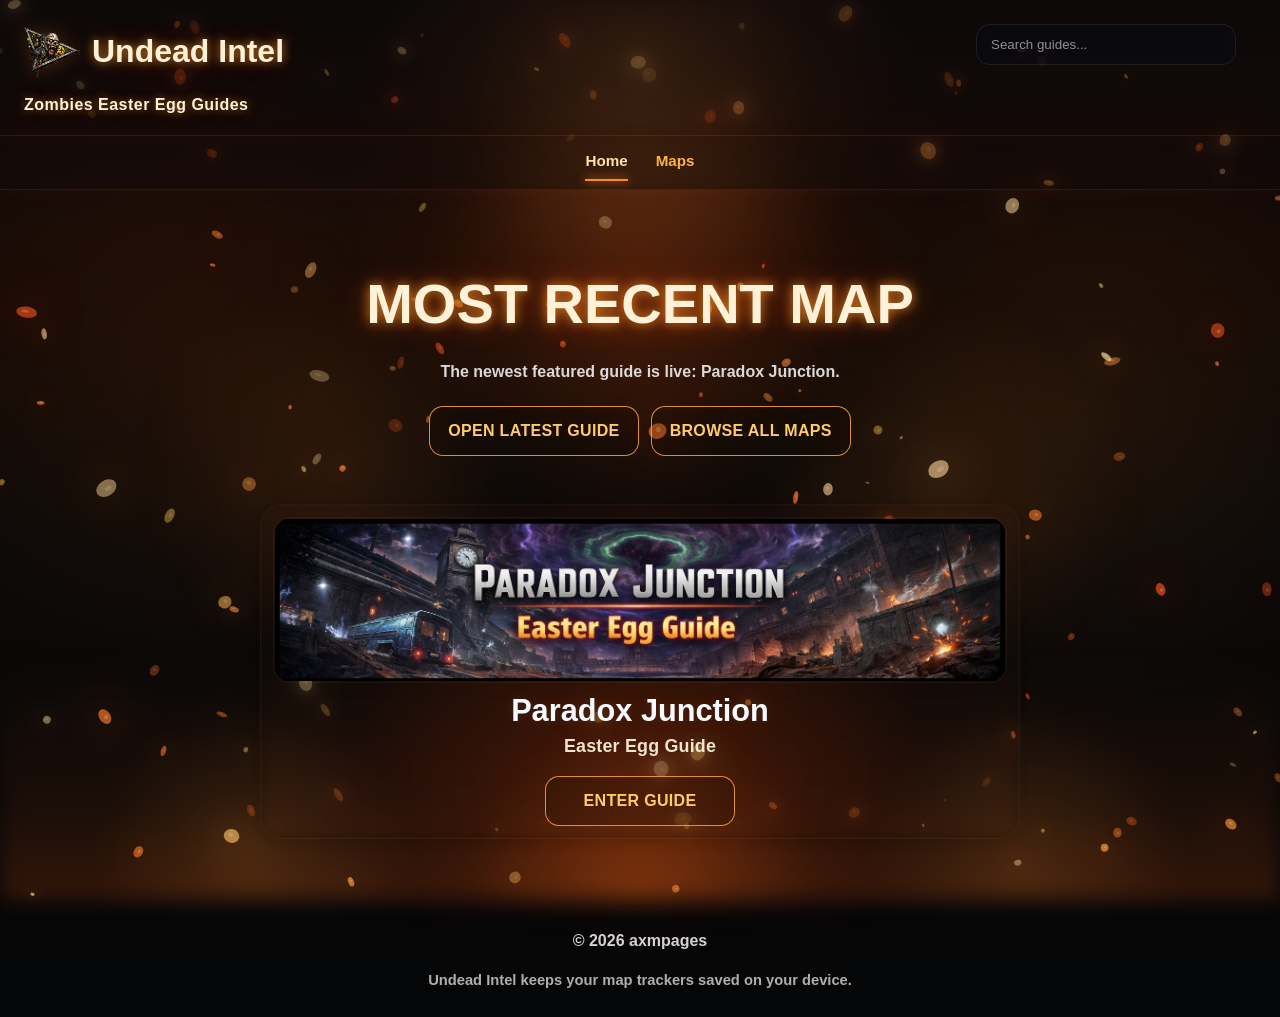
==== commit 40511af5: "Update index.html" ====
--- a/index.html
+++ b/index.html
@@ -3,9 +3,27 @@
 <head>
   <meta charset="UTF-8">
   <meta name="viewport" content="width=device-width, initial-scale=1.0">
-  <meta name="description" content="Undead Intel - zombie map guides, Easter egg walkthroughs, and survival help.">
+  <title>Undead Intel</title>
+  <meta name="description" content="Zombies Easter Egg Guides">
   <meta name="theme-color" content="#000000">
-  <title>Undead Intel</title>
+
+  <meta property="og:title" content="Undead Intel">
+  <meta property="og:description" content="Zombies Easter Egg Guides">
+  <meta property="og:type" content="website">
+  <meta property="og:url" content="https://adrianmontijo504.github.io/Zombies-Ultimate-Guide/">
+  <meta property="og:image" content="https://adrianmontijo504.github.io/Zombies-Ultimate-Guide/images/share-preview.png">
+  <meta property="og:image:secure_url" content="https://adrianmontijo504.github.io/Zombies-Ultimate-Guide/images/share-preview.png">
+  <meta property="og:image:type" content="image/png">
+  <meta property="og:image:width" content="1536">
+  <meta property="og:image:height" content="1024">
+  <meta property="og:site_name" content="Undead Intel">
+
+  <meta name="twitter:card" content="summary_large_image">
+  <meta name="twitter:title" content="Undead Intel">
+  <meta name="twitter:description" content="Zombies Easter Egg Guides">
+  <meta name="twitter:image" content="https://adrianmontijo504.github.io/Zombies-Ultimate-Guide/images/share-preview.png">
+
+  <link rel="canonical" href="https://adrianmontijo504.github.io/Zombies-Ultimate-Guide/">
   <link rel="stylesheet" href="css/style.css">
   <script src="js/maps-data.js" defer></script>
   <script src="js/app.js" defer></script>
--- a/css/style.css
+++ b/css/style.css
@@ -5,17 +5,12 @@
 }
 
 :root {
-  --bg-top: #08111f;
-  --bg-mid: #03060d;
-  --bg-bottom: #000000;
   --text-main: #ffffff;
   --text-soft: rgba(255, 255, 255, 0.84);
   --text-muted: rgba(255, 255, 255, 0.68);
   --accent: #ff8a2a;
   --accent-soft: #ffb347;
   --accent-light: #ffcc66;
-  --card-border: rgba(255, 170, 70, 0.08);
-  --surface-border: rgba(255, 255, 255, 0.05);
 }
 
 html,
@@ -55,13 +50,66 @@
   opacity: 1;
 }
 
+body::before {
+  content: "";
+  position: fixed;
+  inset: 0;
+  pointer-events: none;
+  z-index: -4;
+  background:
+    radial-gradient(circle at 50% 12%, rgba(255, 170, 80, 0.10) 0%, transparent 18%),
+    radial-gradient(circle at 50% 34%, rgba(255, 90, 18, 0.16) 0%, transparent 26%),
+    radial-gradient(circle at 26% 52%, rgba(255, 120, 35, 0.10) 0%, transparent 18%),
+    radial-gradient(circle at 74% 54%, rgba(255, 120, 35, 0.10) 0%, transparent 18%),
+    radial-gradient(circle at 50% 88%, rgba(255, 70, 10, 0.20) 0%, transparent 30%);
+  filter: blur(18px);
+  animation: firePulse 5s ease-in-out infinite alternate;
+}
+
+body::after {
+  content: "";
+  position: fixed;
+  inset: 0;
+  pointer-events: none;
+  z-index: -3;
+  background:
+    radial-gradient(circle at 50% 100%, rgba(255, 112, 25, 0.28) 0%, transparent 16%),
+    radial-gradient(circle at 20% 96%, rgba(255, 145, 48, 0.16) 0%, transparent 12%),
+    radial-gradient(circle at 80% 96%, rgba(255, 145, 48, 0.16) 0%, transparent 12%),
+    linear-gradient(to top, rgba(255, 94, 20, 0.18) 0%, rgba(255, 94, 20, 0.08) 10%, transparent 28%);
+  filter: blur(10px);
+  animation: firePulse2 4.5s ease-in-out infinite alternate;
+}
+
+@keyframes firePulse {
+  0% {
+    opacity: 0.82;
+    transform: scale(1);
+  }
+  100% {
+    opacity: 1;
+    transform: scale(1.03);
+  }
+}
+
+@keyframes firePulse2 {
+  0% {
+    opacity: 0.72;
+    transform: translateY(0);
+  }
+  100% {
+    opacity: 1;
+    transform: translateY(-4px);
+  }
+}
+
 main {
   display: block;
   position: relative;
   z-index: 0;
 }
 
-main::before {
+body[data-page="guide"] main::before {
   content: "";
   position: absolute;
   top: 8px;
@@ -85,7 +133,7 @@
     0 24px 70px rgba(0, 0, 0, 0.45);
 }
 
-main::after {
+body[data-page="guide"] main::after {
   content: "";
   position: absolute;
   top: 0;
@@ -102,6 +150,14 @@
   opacity: 0.9;
 }
 
+body[data-page="home"] main::before,
+body[data-page="home"] main::after,
+body[data-page="maps"] main::before,
+body[data-page="maps"] main::after {
+  content: none;
+  display: none;
+}
+
 img {
   display: block;
   max-width: 100%;
@@ -137,59 +193,6 @@
   clip-path: inset(50%);
   white-space: nowrap;
   border: 0;
-}
-
-body::before {
-  content: "";
-  position: fixed;
-  inset: 0;
-  pointer-events: none;
-  z-index: -4;
-  background:
-    radial-gradient(circle at 50% 12%, rgba(255, 170, 80, 0.10) 0%, transparent 18%),
-    radial-gradient(circle at 50% 34%, rgba(255, 90, 18, 0.16) 0%, transparent 26%),
-    radial-gradient(circle at 26% 52%, rgba(255, 120, 35, 0.10) 0%, transparent 18%),
-    radial-gradient(circle at 74% 54%, rgba(255, 120, 35, 0.10) 0%, transparent 18%),
-    radial-gradient(circle at 50% 88%, rgba(255, 70, 10, 0.20) 0%, transparent 30%);
-  filter: blur(18px);
-  animation: firePulse 5s ease-in-out infinite alternate;
-}
-
-body::after {
-  content: "";
-  position: fixed;
-  inset: 0;
-  pointer-events: none;
-  z-index: -3;
-  background:
-    radial-gradient(circle at 50% 100%, rgba(255, 112, 25, 0.28) 0%, transparent 16%),
-    radial-gradient(circle at 20% 96%, rgba(255, 145, 48, 0.16) 0%, transparent 12%),
-    radial-gradient(circle at 80% 96%, rgba(255, 145, 48, 0.16) 0%, transparent 12%),
-    linear-gradient(to top, rgba(255, 94, 20, 0.18) 0%, rgba(255, 94, 20, 0.08) 10%, transparent 28%);
-  filter: blur(10px);
-  animation: firePulse2 4.5s ease-in-out infinite alternate;
-}
-
-@keyframes firePulse {
-  0% {
-    opacity: 0.82;
-    transform: scale(1);
-  }
-  100% {
-    opacity: 1;
-    transform: scale(1.03);
-  }
-}
-
-@keyframes firePulse2 {
-  0% {
-    opacity: 0.72;
-    transform: translateY(0);
-  }
-  100% {
-    opacity: 1;
-    transform: translateY(-4px);
-  }
 }
 
 #particles {
@@ -319,9 +322,13 @@
 }
 
 .page-subtitle {
-  color: rgba(255, 255, 255, 0.82);
-  font-weight: 700;
-  letter-spacing: 0.04em;
+  color: #fff2d8;
+  font-weight: 800;
+  font-size: 1rem;
+  letter-spacing: 0.03em;
+  text-shadow:
+    0 0 10px rgba(255, 160, 50, 0.55),
+    0 0 22px rgba(255, 90, 20, 0.22);
 }
 
 .search-wrap {
@@ -850,12 +857,12 @@
     width: calc(100% - 32px);
   }
 
-  main::before {
+  body[data-page="guide"] main::before {
     width: calc(100% - 10px);
     border-radius: 22px;
   }
 
-  main::after {
+  body[data-page="guide"] main::after {
     width: calc(100% - 2px);
   }
 }
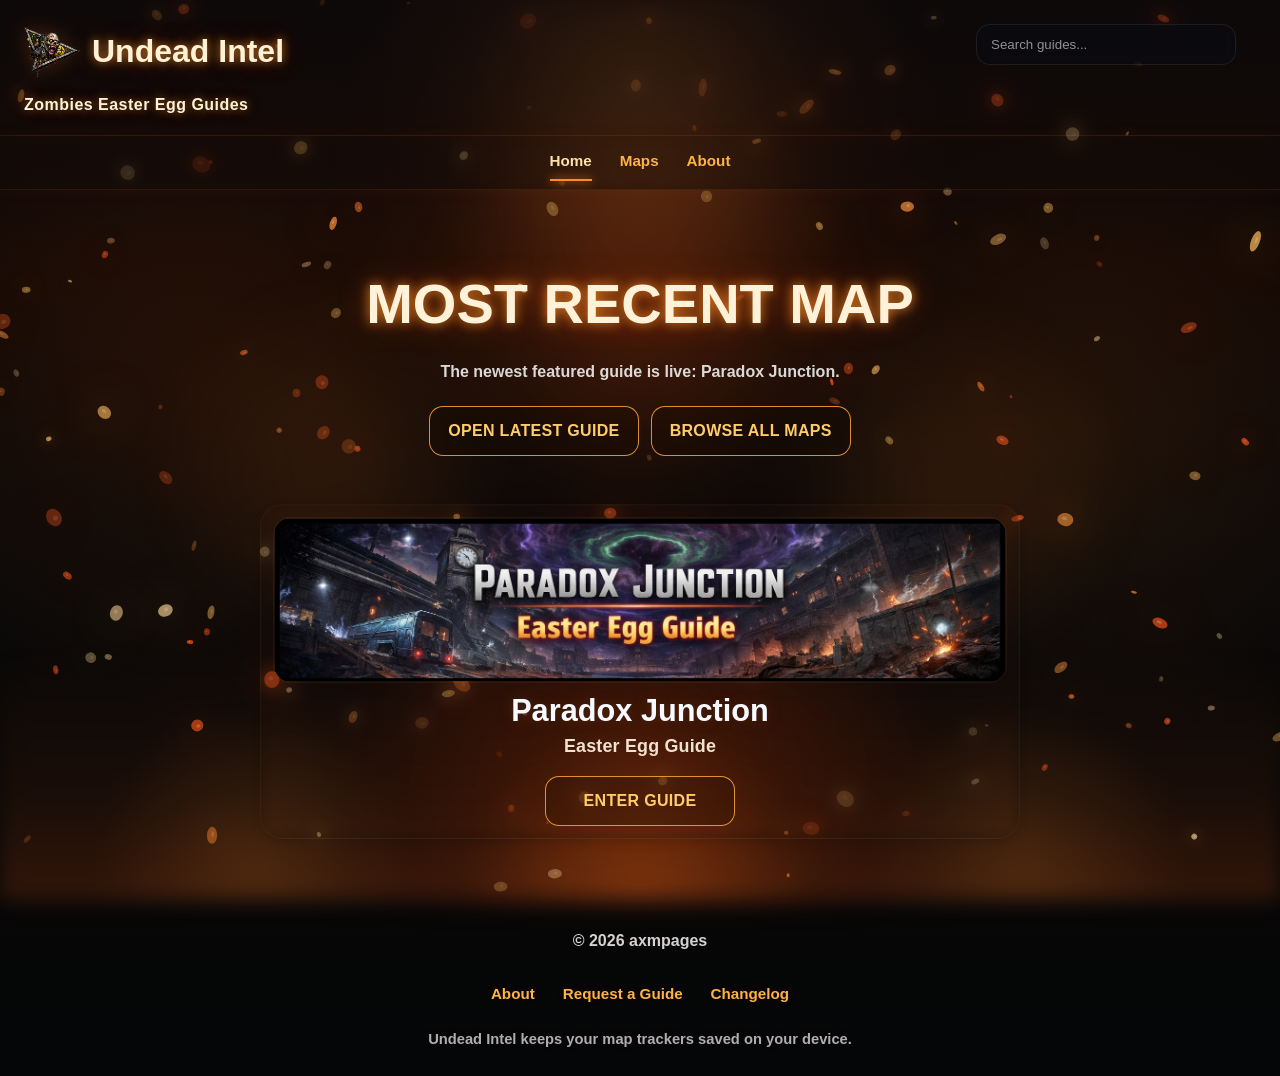
==== commit 06977e33: "Update index.html" ====
--- a/index.html
+++ b/index.html
@@ -24,7 +24,12 @@
   <meta name="twitter:image" content="https://adrianmontijo504.github.io/Zombies-Ultimate-Guide/images/share-preview.png">
 
   <link rel="canonical" href="https://adrianmontijo504.github.io/Zombies-Ultimate-Guide/">
+  <link rel="icon" type="image/png" href="images/undead-intel-logo.png">
+  <link rel="apple-touch-icon" href="images/undead-intel-logo.png">
+  <link rel="manifest" href="site.webmanifest">
+
   <link rel="stylesheet" href="css/style.css">
+  <script src="js/site-config.js" defer></script>
   <script src="js/maps-data.js" defer></script>
   <script src="js/app.js" defer></script>
 </head>
@@ -68,6 +73,7 @@
   <nav class="glass" aria-label="Main navigation">
     <a href="index.html" aria-current="page">Home</a>
     <a href="maps.html">Maps</a>
+    <a href="about.html">About</a>
   </nav>
 
   <main id="main-content">
@@ -76,7 +82,7 @@
       <p>The newest featured guide is live: <strong id="featuredGuideTitleText">Loading...</strong>.</p>
 
       <div class="hero-actions">
-        <a class="primary-link" id="latestGuideCta" href="maps/guide.html">OPEN LATEST GUIDE</a>
+        <a class="primary-link" id="latestGuideCta" href="maps/paradox-junction.html">OPEN LATEST GUIDE</a>
         <a class="primary-link" href="maps.html">BROWSE ALL MAPS</a>
       </div>
     </section>
@@ -86,6 +92,11 @@
 
   <footer>
     <p>© <span id="currentYear"></span> axmpages</p>
+    <nav class="footer-links" aria-label="Footer links">
+      <a href="about.html">About</a>
+      <a href="requests.html">Request a Guide</a>
+      <a href="changelog.html">Changelog</a>
+    </nav>
     <span class="footer-note">Undead Intel keeps your map trackers saved on your device.</span>
   </footer>
 </body>
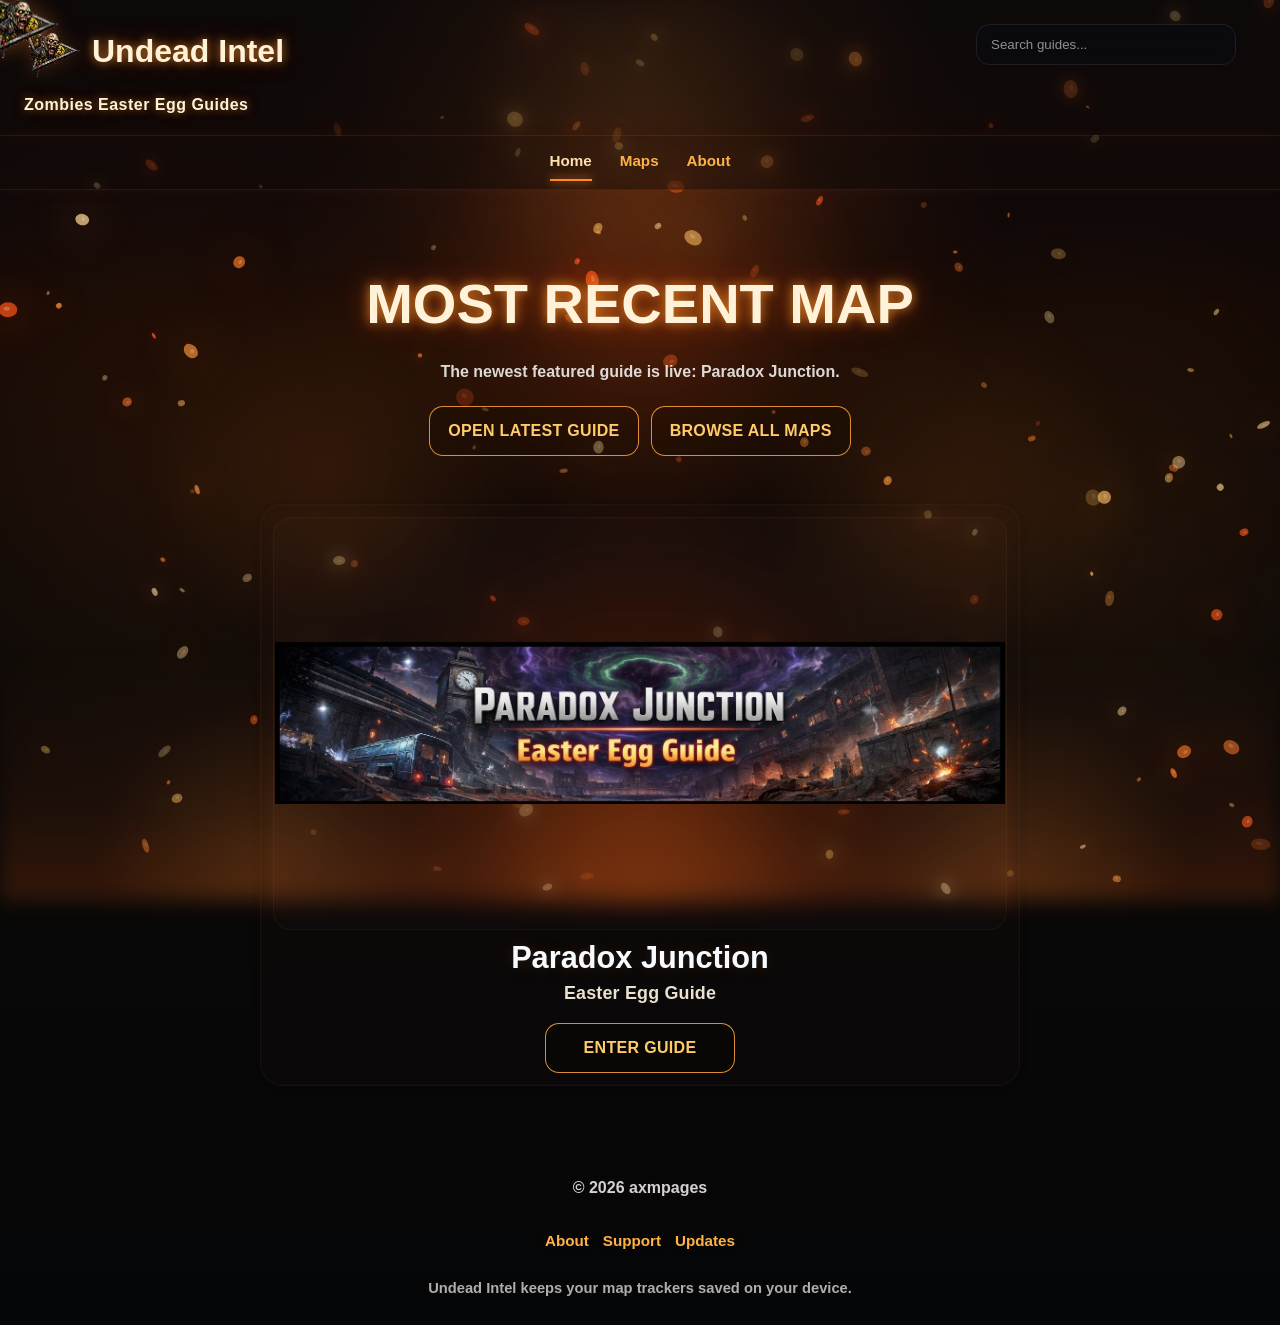
==== commit df54d1ad: "Update index.html" ====
--- a/index.html
+++ b/index.html
@@ -94,8 +94,8 @@
     <p>© <span id="currentYear"></span> axmpages</p>
     <nav class="footer-links" aria-label="Footer links">
       <a href="about.html">About</a>
-      <a href="requests.html">Request a Guide</a>
-      <a href="changelog.html">Changelog</a>
+      <a href="requests.html">Support</a>
+      <a href="changelog.html">Updates</a>
     </nav>
     <span class="footer-note">Undead Intel keeps your map trackers saved on your device.</span>
   </footer>
--- a/css/style.css
+++ b/css/style.css
@@ -337,9 +337,11 @@
   min-width: min(280px, 100%);
 }
 
-header input {
-  width: 260px;
-  max-width: 42vw;
+header input,
+.field input,
+.field select,
+.field textarea {
+  width: 100%;
   padding: 12px 14px;
   border-radius: 14px;
   border: 1px solid rgba(255, 255, 255, 0.08);
@@ -350,11 +352,21 @@
   -webkit-backdrop-filter: blur(8px);
 }
 
-header input::placeholder {
+header input {
+  width: 260px;
+  max-width: 42vw;
+}
+
+header input::placeholder,
+.field input::placeholder,
+.field textarea::placeholder {
   color: rgba(255, 255, 255, 0.55);
 }
 
-header input:focus {
+header input:focus,
+.field input:focus,
+.field select:focus,
+.field textarea:focus {
   border-color: rgba(255, 166, 63, 0.7);
   box-shadow: 0 0 0 3px rgba(255, 138, 42, 0.12);
 }
@@ -423,7 +435,8 @@
   font-weight: 600;
 }
 
-.hero-actions {
+.hero-actions,
+.content-actions {
   display: flex;
   justify-content: center;
   gap: 12px;
@@ -484,6 +497,7 @@
   border: 1px solid rgba(255, 170, 70, 0.05);
   text-decoration: none;
   box-shadow: none;
+  aspect-ratio: 16 / 9;
 }
 
 .card h3 {
@@ -650,6 +664,40 @@
   margin: 8px 0;
 }
 
+.field-grid {
+  display: grid;
+  grid-template-columns: repeat(2, minmax(0, 1fr));
+  gap: 14px;
+}
+
+.field {
+  display: flex;
+  flex-direction: column;
+  gap: 8px;
+}
+
+.field label {
+  color: #fff2d8;
+  font-weight: 700;
+}
+
+.field textarea {
+  min-height: 180px;
+  resize: vertical;
+}
+
+.helper-text,
+.form-status {
+  color: var(--text-muted);
+  font-size: 0.95rem;
+}
+
+.form-status {
+  min-height: 1.4em;
+  color: #ffe2a9;
+  font-weight: 700;
+}
+
 .tracker-toolbar {
   display: flex;
   justify-content: space-between;
@@ -722,13 +770,59 @@
   text-align: center;
 }
 
+.request-send-button {
+  min-width: 240px;
+  min-height: 54px;
+  padding: 14px 26px;
+  font-size: 1.02rem;
+  letter-spacing: 0.05em;
+  color: #1a0a00;
+  background: linear-gradient(180deg, #ffcf6b 0%, #ff9d2f 55%, #ff7a1a 100%);
+  border: 1px solid rgba(255, 196, 92, 0.95);
+  box-shadow:
+    0 0 0 1px rgba(255, 245, 210, 0.18) inset,
+    0 0 18px rgba(255, 140, 42, 0.34),
+    0 10px 24px rgba(0, 0, 0, 0.24);
+  text-transform: uppercase;
+}
+
+.request-send-button:hover,
+.request-send-button:focus-visible {
+  color: #120700;
+  background: linear-gradient(180deg, #ffd97f 0%, #ffae42 55%, #ff8420 100%);
+  border-color: rgba(255, 214, 120, 1);
+  box-shadow:
+    0 0 0 1px rgba(255, 248, 225, 0.24) inset,
+    0 0 26px rgba(255, 150, 48, 0.48),
+    0 14px 28px rgba(0, 0, 0, 0.28);
+  transform: translateY(-2px) scale(1.02);
+}
+
+.request-send-button:active {
+  transform: translateY(0) scale(0.99);
+}
+
+#requestBuilder .content-actions {
+  margin-top: 26px;
+}
+
+#requestStatus {
+  text-align: center;
+  margin-top: 14px;
+  color: #ffe2a9;
+  font-weight: 700;
+  text-shadow: 0 0 10px rgba(255, 140, 42, 0.18);
+}
+
 [hidden] {
   display: none !important;
 }
 
 a:focus-visible,
 button:focus-visible,
-input:focus-visible {
+input:focus-visible,
+select:focus-visible,
+textarea:focus-visible {
   outline: 3px solid rgba(255, 200, 100, 0.45);
   outline-offset: 3px;
 }
@@ -741,9 +835,27 @@
   text-shadow: 0 0 10px rgba(255, 95, 20, 0.10);
 }
 
+.footer-links {
+  display: flex;
+  justify-content: center;
+  gap: 14px;
+  flex-wrap: wrap;
+  margin-top: 10px;
+}
+
+.footer-links a {
+  color: var(--accent-soft);
+  text-decoration: none;
+  font-weight: 700;
+}
+
+.footer-links a:hover {
+  color: #ffe2a9;
+}
+
 .footer-note {
   display: block;
-  margin-top: 6px;
+  margin-top: 8px;
   color: var(--text-muted);
   font-weight: 600;
   font-size: 0.92rem;
@@ -797,11 +909,14 @@
     padding: 54px 16px 28px;
   }
 
-  .hero-actions {
+  .hero-actions,
+  .content-actions {
     justify-content: stretch;
   }
 
-  .hero-actions a {
+  .hero-actions a,
+  .content-actions a,
+  .content-actions button {
     flex: 1 1 220px;
   }
 
@@ -857,6 +972,15 @@
     width: calc(100% - 32px);
   }
 
+  .field-grid {
+    grid-template-columns: 1fr;
+  }
+
+  .request-send-button {
+    width: 100%;
+    min-width: 0;
+  }
+
   body[data-page="guide"] main::before {
     width: calc(100% - 10px);
     border-radius: 22px;
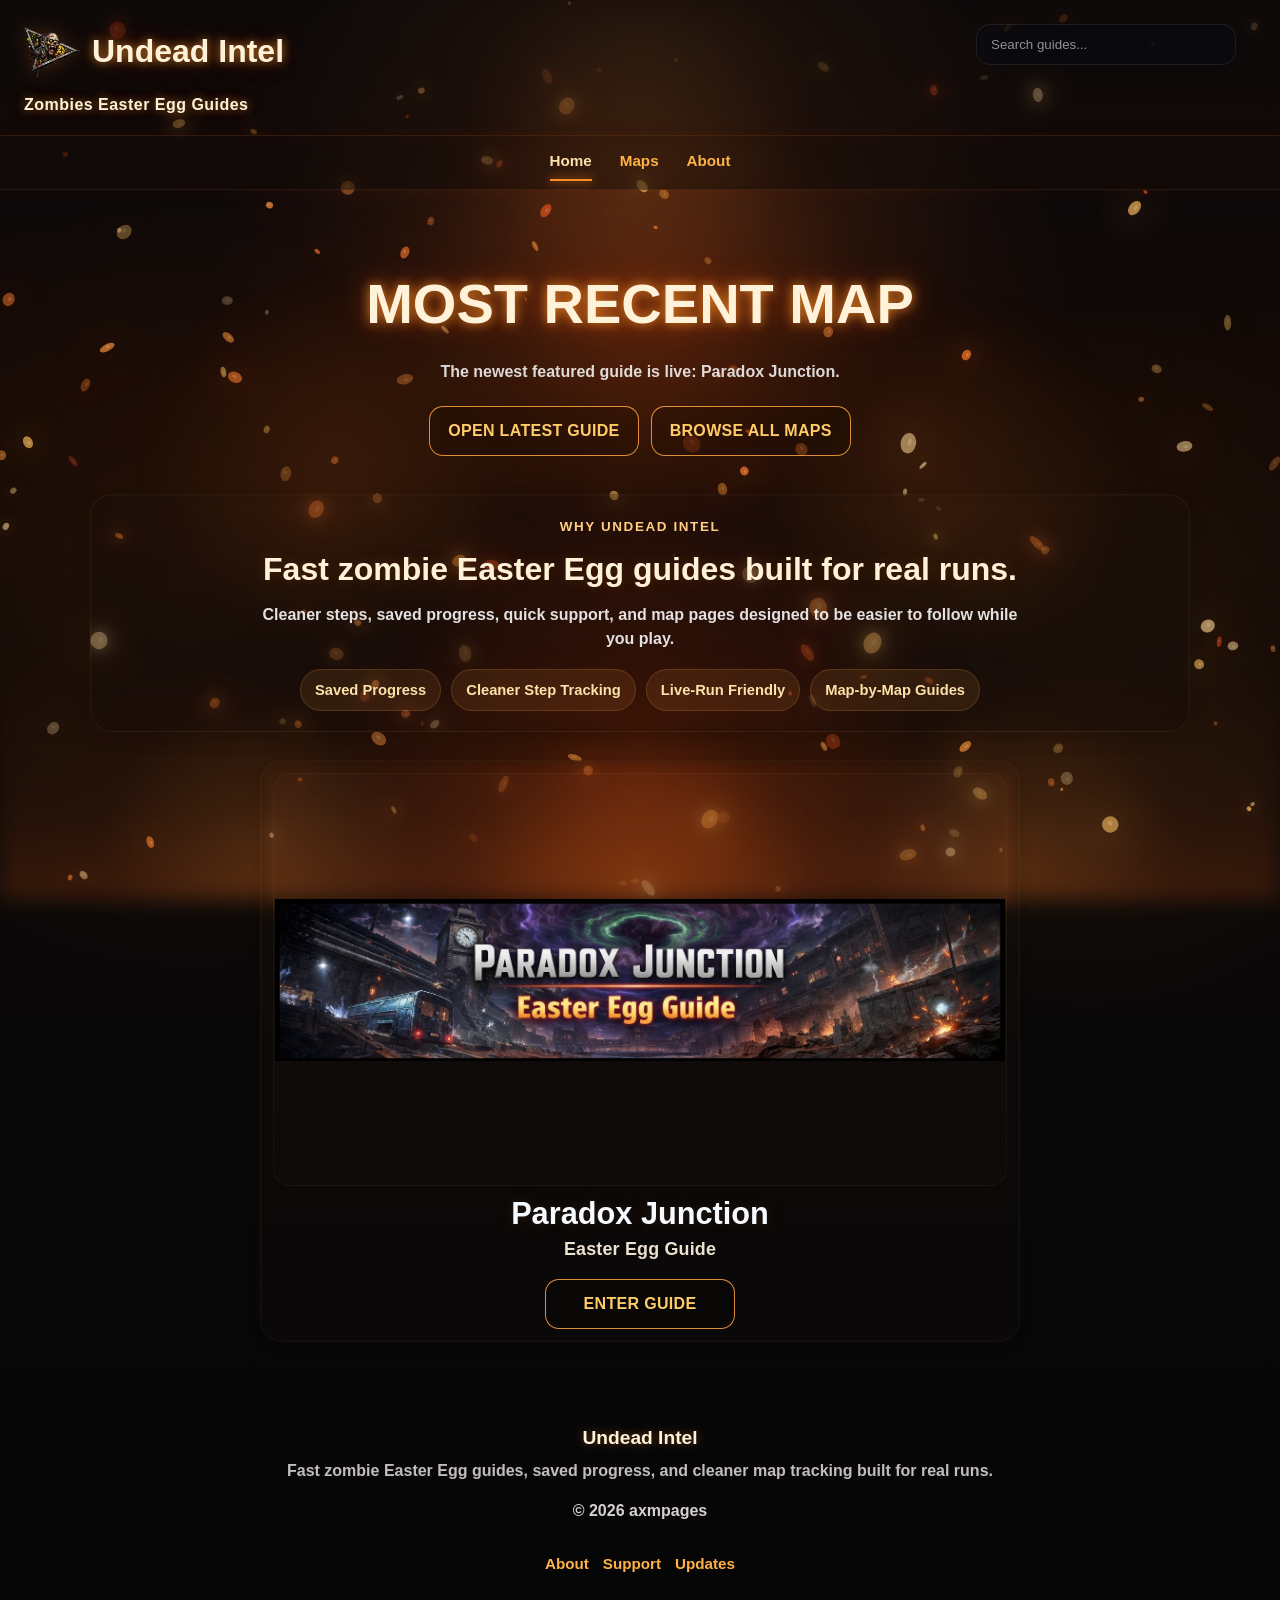
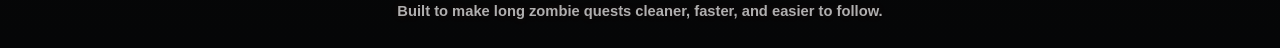
==== commit 492d8a74: "Update index.html" ====
--- a/index.html
+++ b/index.html
@@ -4,11 +4,11 @@
   <meta charset="UTF-8">
   <meta name="viewport" content="width=device-width, initial-scale=1.0">
   <title>Undead Intel</title>
-  <meta name="description" content="Zombies Easter Egg Guides">
+  <meta name="description" content="Fast zombie Easter Egg guides with saved progress, cleaner step tracking, and walkthroughs built for real runs.">
   <meta name="theme-color" content="#000000">
 
   <meta property="og:title" content="Undead Intel">
-  <meta property="og:description" content="Zombies Easter Egg Guides">
+  <meta property="og:description" content="Fast zombie Easter Egg guides with saved progress and cleaner step tracking.">
   <meta property="og:type" content="website">
   <meta property="og:url" content="https://adrianmontijo504.github.io/Zombies-Ultimate-Guide/">
   <meta property="og:image" content="https://adrianmontijo504.github.io/Zombies-Ultimate-Guide/images/share-preview.png">
@@ -20,7 +20,7 @@
 
   <meta name="twitter:card" content="summary_large_image">
   <meta name="twitter:title" content="Undead Intel">
-  <meta name="twitter:description" content="Zombies Easter Egg Guides">
+  <meta name="twitter:description" content="Fast zombie Easter Egg guides with saved progress and cleaner step tracking.">
   <meta name="twitter:image" content="https://adrianmontijo504.github.io/Zombies-Ultimate-Guide/images/share-preview.png">
 
   <link rel="canonical" href="https://adrianmontijo504.github.io/Zombies-Ultimate-Guide/">
@@ -87,17 +87,41 @@
       </div>
     </section>
 
+    <section class="brand-intro" aria-label="About Undead Intel">
+      <div class="brand-intro-card">
+        <p class="brand-kicker">WHY UNDEAD INTEL</p>
+        <h3>Fast zombie Easter Egg guides built for real runs.</h3>
+        <p class="brand-copy">
+          Cleaner steps, saved progress, quick support, and map pages designed to be easier to follow while you play.
+        </p>
+
+        <div class="brand-points">
+          <span class="brand-pill">Saved Progress</span>
+          <span class="brand-pill">Cleaner Step Tracking</span>
+          <span class="brand-pill">Live-Run Friendly</span>
+          <span class="brand-pill">Map-by-Map Guides</span>
+        </div>
+      </div>
+    </section>
+
     <section id="guideList" class="grid single-featured" aria-label="Featured guides"></section>
   </main>
 
-  <footer>
+  <footer class="site-footer">
+    <div class="footer-brand">
+      <h3>Undead Intel</h3>
+      <p>Fast zombie Easter Egg guides, saved progress, and cleaner map tracking built for real runs.</p>
+    </div>
+
     <p>© <span id="currentYear"></span> axmpages</p>
+
     <nav class="footer-links" aria-label="Footer links">
       <a href="about.html">About</a>
       <a href="requests.html">Support</a>
       <a href="changelog.html">Updates</a>
     </nav>
-    <span class="footer-note">Undead Intel keeps your map trackers saved on your device.</span>
+
+    <span class="footer-note">Built to make long zombie quests cleaner, faster, and easier to follow.</span>
   </footer>
 </body>
 </html>
--- a/css/style.css
+++ b/css/style.css
@@ -386,6 +386,12 @@
   font-size: 0.95rem;
   position: relative;
   padding-bottom: 2px;
+  transition:
+    transform 0.2s ease,
+    box-shadow 0.2s ease,
+    background 0.2s ease,
+    color 0.2s ease,
+    opacity 0.2s ease;
 }
 
 nav a::after {
@@ -442,6 +448,68 @@
   gap: 12px;
   flex-wrap: wrap;
   margin-top: 22px;
+}
+
+.brand-intro {
+  width: min(1100px, calc(100% - 48px));
+  margin: 0 auto 18px;
+}
+
+.brand-intro-card {
+  padding: 22px 22px 20px;
+  border-radius: 22px;
+  background: linear-gradient(180deg, rgba(28, 16, 11, 0.36), rgba(14, 10, 9, 0.44));
+  border: 1px solid rgba(255, 170, 70, 0.07);
+  box-shadow:
+    0 0 0 1px rgba(255, 255, 255, 0.012) inset,
+    0 8px 18px rgba(0, 0, 0, 0.12);
+  backdrop-filter: blur(8px);
+  -webkit-backdrop-filter: blur(8px);
+  text-align: center;
+}
+
+.brand-kicker {
+  margin: 0 0 8px;
+  color: #ffcf82;
+  font-size: 0.84rem;
+  font-weight: 800;
+  letter-spacing: 0.12em;
+  text-transform: uppercase;
+}
+
+.brand-intro-card h3 {
+  margin: 0 0 10px;
+  color: #fff2d8;
+  font-size: clamp(1.45rem, 2.8vw, 2rem);
+  text-shadow: 0 0 14px rgba(255, 140, 42, 0.18);
+}
+
+.brand-copy {
+  margin: 0 auto;
+  max-width: 760px;
+  color: rgba(255, 255, 255, 0.88);
+  font-weight: 600;
+}
+
+.brand-points {
+  display: flex;
+  justify-content: center;
+  flex-wrap: wrap;
+  gap: 10px;
+  margin-top: 18px;
+}
+
+.brand-pill {
+  display: inline-flex;
+  align-items: center;
+  justify-content: center;
+  padding: 9px 14px;
+  border-radius: 999px;
+  background: rgba(255, 170, 70, 0.10);
+  border: 1px solid rgba(255, 170, 70, 0.18);
+  color: #ffe2a9;
+  font-size: 0.92rem;
+  font-weight: 700;
 }
 
 .grid {
@@ -500,6 +568,14 @@
   aspect-ratio: 16 / 9;
 }
 
+.card > a:first-child .map-image {
+  transition: transform 0.35s ease;
+}
+
+.card:hover > a:first-child .map-image {
+  transform: scale(1.03);
+}
+
 .card h3 {
   margin: 0 0 6px;
   font-size: clamp(1.65rem, 2.2vw, 2rem);
@@ -551,7 +627,8 @@
 .back-link,
 .primary-link,
 .secondary-button,
-.tracker-reset {
+.tracker-reset,
+.request-send-button {
   display: inline-flex;
   align-items: center;
   justify-content: center;
@@ -564,7 +641,12 @@
   font-weight: 800;
   letter-spacing: 0.02em;
   background: rgba(16, 10, 4, 0.18);
-  transition: transform 0.2s ease, box-shadow 0.2s ease, background 0.2s ease, color 0.2s ease;
+  transition:
+    transform 0.2s ease,
+    box-shadow 0.2s ease,
+    background 0.2s ease,
+    color 0.2s ease,
+    opacity 0.2s ease;
 }
 
 .card > a:last-child:hover,
@@ -572,11 +654,13 @@
 .primary-link:hover,
 .secondary-button:hover,
 .tracker-reset:hover,
+.request-send-button:hover,
 .card > a:last-child:focus-visible,
 .back-link:focus-visible,
 .primary-link:focus-visible,
 .secondary-button:focus-visible,
-.tracker-reset:focus-visible {
+.tracker-reset:focus-visible,
+.request-send-button:focus-visible {
   background: linear-gradient(180deg, #ffb347 0%, #ff8a2a 100%);
   color: #120700;
   box-shadow:
@@ -664,6 +748,53 @@
   margin: 8px 0;
 }
 
+.support-card-grid {
+  display: grid;
+  grid-template-columns: repeat(3, minmax(0, 1fr));
+  gap: 16px;
+  margin: 0 0 24px;
+}
+
+.support-card {
+  padding: 18px;
+  border-radius: 18px;
+  background: linear-gradient(180deg, rgba(28, 16, 11, 0.34), rgba(14, 10, 9, 0.42));
+  border: 1px solid rgba(255, 170, 70, 0.06);
+  box-shadow:
+    0 0 0 1px rgba(255, 255, 255, 0.012) inset,
+    0 4px 10px rgba(0, 0, 0, 0.10);
+  transition: transform 0.22s ease, box-shadow 0.22s ease, border-color 0.22s ease;
+}
+
+.support-card:hover {
+  transform: translateY(-4px);
+  border-color: rgba(255, 170, 70, 0.12);
+  box-shadow:
+    0 0 0 1px rgba(255, 255, 255, 0.014) inset,
+    0 8px 16px rgba(0, 0, 0, 0.14),
+    0 0 12px rgba(255, 120, 30, 0.05);
+}
+
+.support-card-kicker {
+  display: inline-block;
+  margin-bottom: 8px;
+  color: #ffcf82;
+  font-size: 0.8rem;
+  font-weight: 800;
+  letter-spacing: 0.09em;
+  text-transform: uppercase;
+}
+
+.support-card h3 {
+  margin: 0 0 8px;
+  color: #fff2d8;
+}
+
+.support-card p {
+  margin: 0;
+  color: rgba(255, 255, 255, 0.82);
+}
+
 .field-grid {
   display: grid;
   grid-template-columns: repeat(2, minmax(0, 1fr));
@@ -731,6 +862,66 @@
   transition: width 0.25s ease;
 }
 
+.guide-meta-bar {
+  display: flex;
+  flex-direction: column;
+  gap: 14px;
+  margin: 0 0 22px;
+}
+
+.guide-meta-pill {
+  display: inline-flex;
+  align-items: center;
+  gap: 8px;
+  width: fit-content;
+  max-width: 100%;
+  padding: 10px 14px;
+  border-radius: 999px;
+  background: rgba(255, 170, 70, 0.10);
+  border: 1px solid rgba(255, 170, 70, 0.18);
+  color: #ffe2a9;
+  font-size: 0.92rem;
+  font-weight: 700;
+}
+
+.guide-meta-pill strong {
+  color: #fff2d8;
+}
+
+.guide-jump-links {
+  display: flex;
+  flex-wrap: wrap;
+  gap: 10px;
+}
+
+.guide-jump-link {
+  display: inline-flex;
+  align-items: center;
+  justify-content: center;
+  min-height: 42px;
+  padding: 10px 14px;
+  border-radius: 999px;
+  text-decoration: none;
+  color: #ffe2a9;
+  font-weight: 700;
+  font-size: 0.92rem;
+  background: rgba(255, 255, 255, 0.03);
+  border: 1px solid rgba(255, 170, 70, 0.14);
+  transition:
+    transform 0.2s ease,
+    box-shadow 0.2s ease,
+    border-color 0.2s ease,
+    background 0.2s ease;
+}
+
+.guide-jump-link:hover,
+.guide-jump-link:focus-visible {
+  transform: translateY(-1px);
+  background: rgba(255, 170, 70, 0.10);
+  border-color: rgba(255, 170, 70, 0.24);
+  box-shadow: 0 0 14px rgba(255, 120, 30, 0.08);
+}
+
 #steps {
   list-style: none;
   padding: 0;
@@ -738,8 +929,8 @@
 }
 
 #steps li {
-  margin: 12px 0;
-  padding: 14px 16px;
+  margin: 14px 0;
+  padding: 16px 18px;
   background: linear-gradient(180deg, rgba(28, 16, 11, 0.34), rgba(14, 10, 9, 0.42));
   border-radius: 12px;
   border: 1px solid rgba(255, 170, 70, 0.05);
@@ -750,18 +941,155 @@
   -webkit-backdrop-filter: blur(4px);
 }
 
+#steps li:hover {
+  border-color: rgba(255, 170, 70, 0.10);
+  box-shadow:
+    0 0 0 1px rgba(255, 255, 255, 0.014) inset,
+    0 6px 14px rgba(0, 0, 0, 0.12),
+    0 0 12px rgba(255, 120, 30, 0.04);
+}
+
 #steps label {
   display: flex;
   align-items: flex-start;
-  gap: 10px;
+  gap: 14px;
+  width: 100%;
   font-weight: 600;
 }
 
 #steps input {
   flex: 0 0 auto;
   accent-color: #ff8a2a;
-  transform: scale(1.15);
-  margin-top: 3px;
+  transform: scale(1.18);
+  margin-top: 8px;
+}
+
+.step-content {
+  display: flex;
+  flex-direction: column;
+  gap: 10px;
+  width: 100%;
+}
+
+.step-meta {
+  display: flex;
+  align-items: center;
+  gap: 10px;
+  flex-wrap: wrap;
+}
+
+.step-number {
+  display: inline-flex;
+  align-items: center;
+  justify-content: center;
+  padding: 6px 12px;
+  border-radius: 999px;
+  background: linear-gradient(180deg, rgba(255, 190, 90, 0.20), rgba(255, 120, 30, 0.16));
+  border: 1px solid rgba(255, 190, 90, 0.28);
+  color: #ffe2a9;
+  font-weight: 800;
+  font-size: 0.95rem;
+  letter-spacing: 0.02em;
+  white-space: nowrap;
+  box-shadow: 0 0 12px rgba(255, 130, 30, 0.08);
+}
+
+.step-phase {
+  display: inline-flex;
+  align-items: center;
+  justify-content: center;
+  padding: 6px 12px;
+  border-radius: 999px;
+  font-weight: 800;
+  font-size: 0.88rem;
+  letter-spacing: 0.04em;
+  text-transform: uppercase;
+  white-space: nowrap;
+}
+
+.step-phase-present {
+  background: rgba(255, 170, 70, 0.14);
+  border: 1px solid rgba(255, 170, 70, 0.28);
+  color: #ffd38c;
+}
+
+.step-phase-past {
+  background: rgba(120, 170, 255, 0.14);
+  border: 1px solid rgba(120, 170, 255, 0.28);
+  color: #c8dcff;
+}
+
+.step-phase-boss {
+  background: rgba(255, 80, 80, 0.14);
+  border: 1px solid rgba(255, 80, 80, 0.28);
+  color: #ffb0b0;
+}
+
+.step-body {
+  color: rgba(255, 255, 255, 0.94);
+  font-size: 1rem;
+  line-height: 1.6;
+  font-weight: 700;
+}
+
+.step-notes {
+  display: flex;
+  flex-direction: column;
+  gap: 8px;
+}
+
+.step-note {
+  padding: 10px 12px;
+  border-left: 3px solid rgba(255, 170, 70, 0.35);
+  background: rgba(255, 255, 255, 0.03);
+  border-radius: 10px;
+  color: rgba(255, 226, 169, 0.88);
+  font-size: 0.92rem;
+  line-height: 1.55;
+  font-weight: 600;
+}
+
+.step-location-box {
+  padding: 12px 14px;
+}
+
+.step-location-title {
+  color: #ffe2a9;
+  font-size: 0.92rem;
+  font-weight: 800;
+  letter-spacing: 0.03em;
+  margin-bottom: 8px;
+  text-transform: uppercase;
+}
+
+.step-location-list {
+  margin: 0;
+  padding-left: 18px;
+  color: rgba(255, 226, 169, 0.9);
+}
+
+.step-location-list li {
+  margin: 6px 0;
+  line-height: 1.5;
+  font-size: 0.92rem;
+  font-weight: 600;
+  color: rgba(255, 226, 169, 0.9);
+}
+
+.step-group-boss {
+  border-color: rgba(255, 95, 95, 0.12) !important;
+  box-shadow:
+    0 0 0 1px rgba(255, 255, 255, 0.012) inset,
+    0 4px 10px rgba(0, 0, 0, 0.10),
+    0 0 12px rgba(255, 70, 70, 0.04);
+}
+
+.step-group-boss:hover {
+  border-color: rgba(255, 95, 95, 0.18) !important;
+  box-shadow:
+    0 0 0 1px rgba(255, 255, 255, 0.014) inset,
+    0 6px 14px rgba(0, 0, 0, 0.12),
+    0 0 16px rgba(255, 70, 70, 0.08);
 }
 
 .search-empty {
@@ -835,6 +1163,30 @@
   text-shadow: 0 0 10px rgba(255, 95, 20, 0.10);
 }
 
+.site-footer {
+  padding-top: 26px;
+}
+
+.footer-brand {
+  margin: 0 auto 14px;
+  max-width: 760px;
+}
+
+.footer-brand h3 {
+  margin: 0 0 6px;
+  color: #fff2d8;
+  font-size: 1.2rem;
+  text-shadow:
+    0 0 10px rgba(255, 160, 50, 0.35),
+    0 0 20px rgba(255, 90, 20, 0.18);
+}
+
+.footer-brand p {
+  margin: 0;
+  color: rgba(255, 255, 255, 0.74);
+  font-weight: 600;
+}
+
 .footer-links {
   display: flex;
   justify-content: center;
@@ -847,10 +1199,18 @@
   color: var(--accent-soft);
   text-decoration: none;
   font-weight: 700;
+  position: relative;
+  transition:
+    transform 0.2s ease,
+    box-shadow 0.2s ease,
+    background 0.2s ease,
+    color 0.2s ease,
+    opacity 0.2s ease;
 }
 
 .footer-links a:hover {
   color: #ffe2a9;
+  transform: translateY(-1px);
 }
 
 .footer-note {
@@ -868,6 +1228,12 @@
   }
 }
 
+@media (max-width: 900px) {
+  .support-card-grid {
+    grid-template-columns: 1fr;
+  }
+}
+
 @media (max-width: 760px) {
   header {
     flex-direction: column;
@@ -918,6 +1284,24 @@
   .content-actions a,
   .content-actions button {
     flex: 1 1 220px;
+  }
+
+  .brand-intro {
+    width: calc(100% - 20px);
+  }
+
+  .brand-intro-card {
+    padding: 18px 16px;
+    border-radius: 18px;
+  }
+
+  .brand-points {
+    gap: 8px;
+  }
+
+  .brand-pill {
+    font-size: 0.84rem;
+    padding: 8px 12px;
   }
 
   .grid {
@@ -981,6 +1365,44 @@
     min-width: 0;
   }
 
+  .guide-meta-pill {
+    width: 100%;
+    border-radius: 16px;
+  }
+
+  .guide-jump-links {
+    gap: 8px;
+  }
+
+  .guide-jump-link {
+    flex: 1 1 140px;
+    min-height: 40px;
+    font-size: 0.88rem;
+  }
+
+  .step-meta {
+    gap: 8px;
+  }
+
+  .step-number,
+  .step-phase {
+    font-size: 0.82rem;
+    padding: 5px 10px;
+  }
+
+  .step-body {
+    font-size: 0.96rem;
+  }
+
+  .step-note,
+  .step-location-list li {
+    font-size: 0.88rem;
+  }
+
+  .step-location-title {
+    font-size: 0.84rem;
+  }
+
   body[data-page="guide"] main::before {
     width: calc(100% - 10px);
     border-radius: 22px;
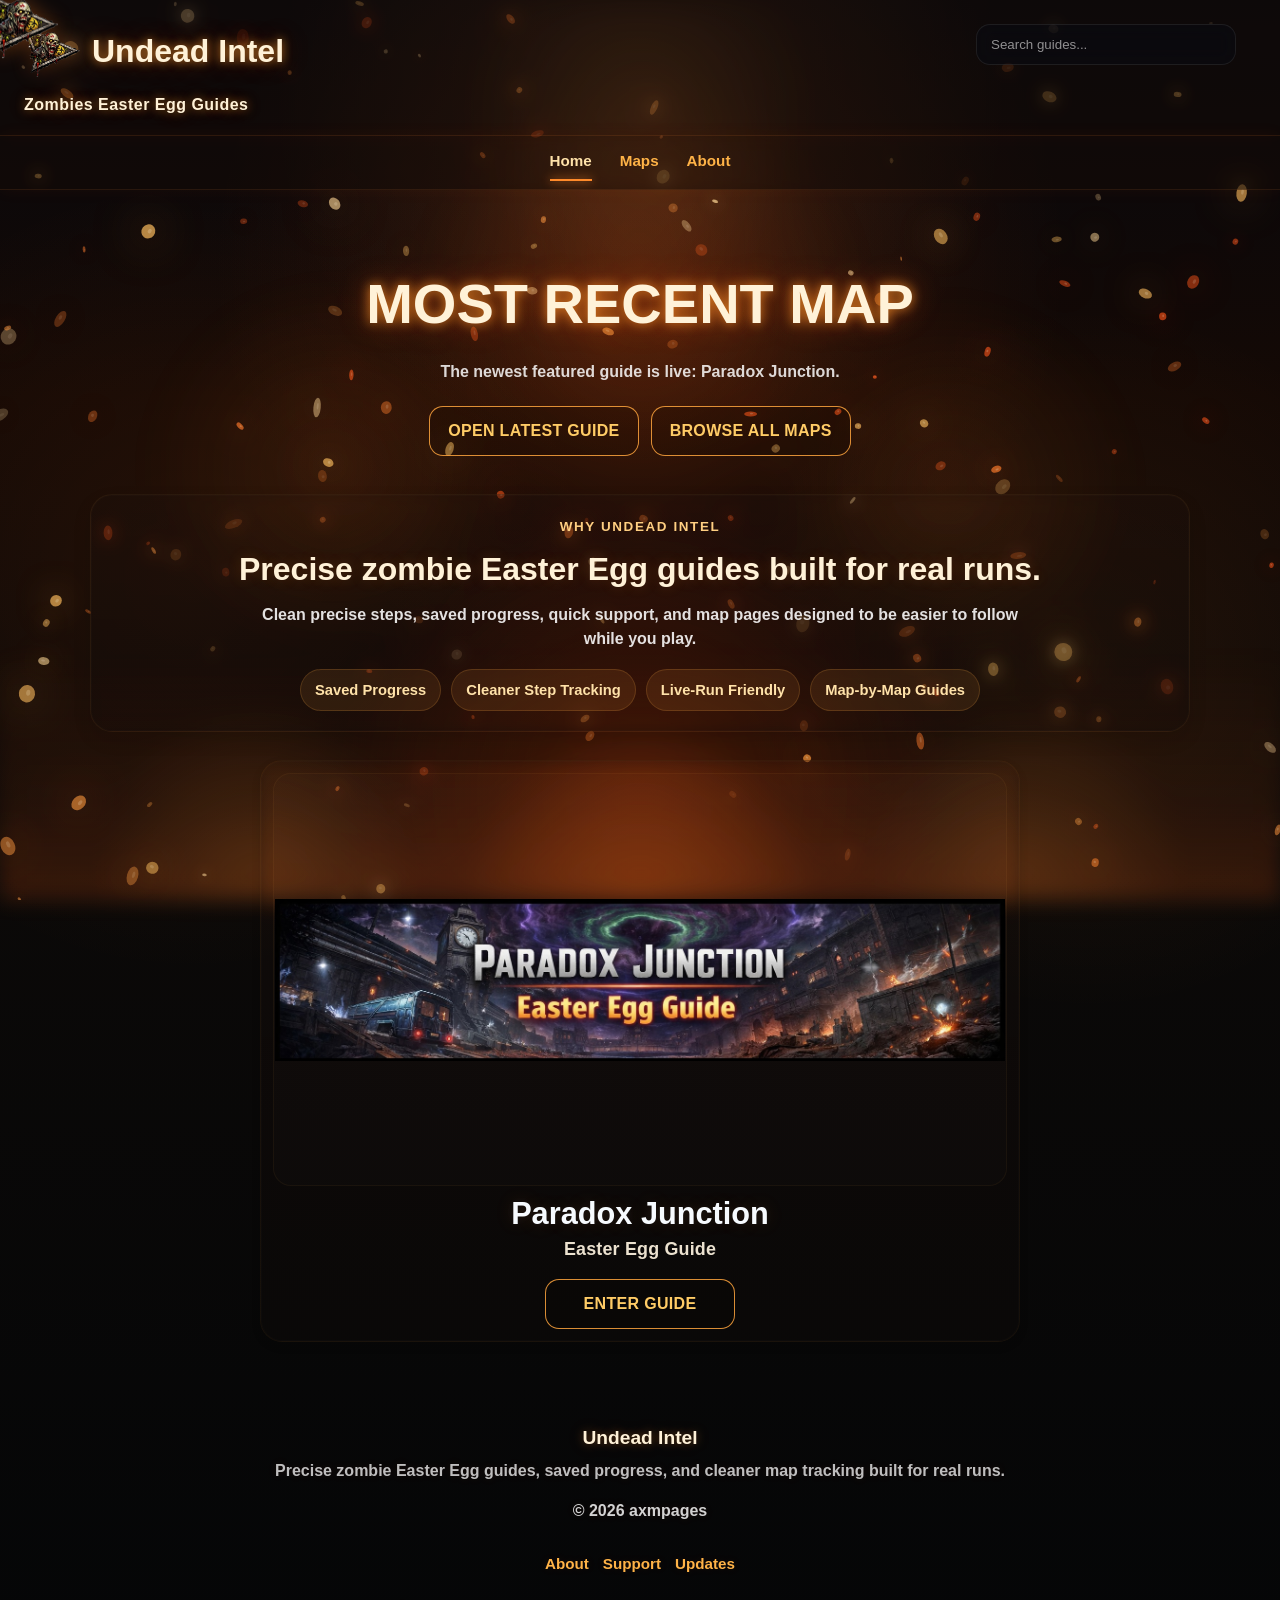
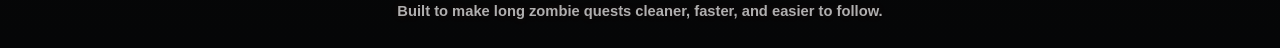
==== commit 0e1813ba: "Update index.html" ====
--- a/index.html
+++ b/index.html
@@ -90,9 +90,9 @@
     <section class="brand-intro" aria-label="About Undead Intel">
       <div class="brand-intro-card">
         <p class="brand-kicker">WHY UNDEAD INTEL</p>
-        <h3>Fast zombie Easter Egg guides built for real runs.</h3>
+        <h3>Precise zombie Easter Egg guides built for real runs.</h3>
         <p class="brand-copy">
-          Cleaner steps, saved progress, quick support, and map pages designed to be easier to follow while you play.
+          Clean precise steps, saved progress, quick support, and map pages designed to be easier to follow while you play.
         </p>
 
         <div class="brand-points">
@@ -110,7 +110,7 @@
   <footer class="site-footer">
     <div class="footer-brand">
       <h3>Undead Intel</h3>
-      <p>Fast zombie Easter Egg guides, saved progress, and cleaner map tracking built for real runs.</p>
+      <p>Precise zombie Easter Egg guides, saved progress, and cleaner map tracking built for real runs.</p>
     </div>
 
     <p>© <span id="currentYear"></span> axmpages</p>
